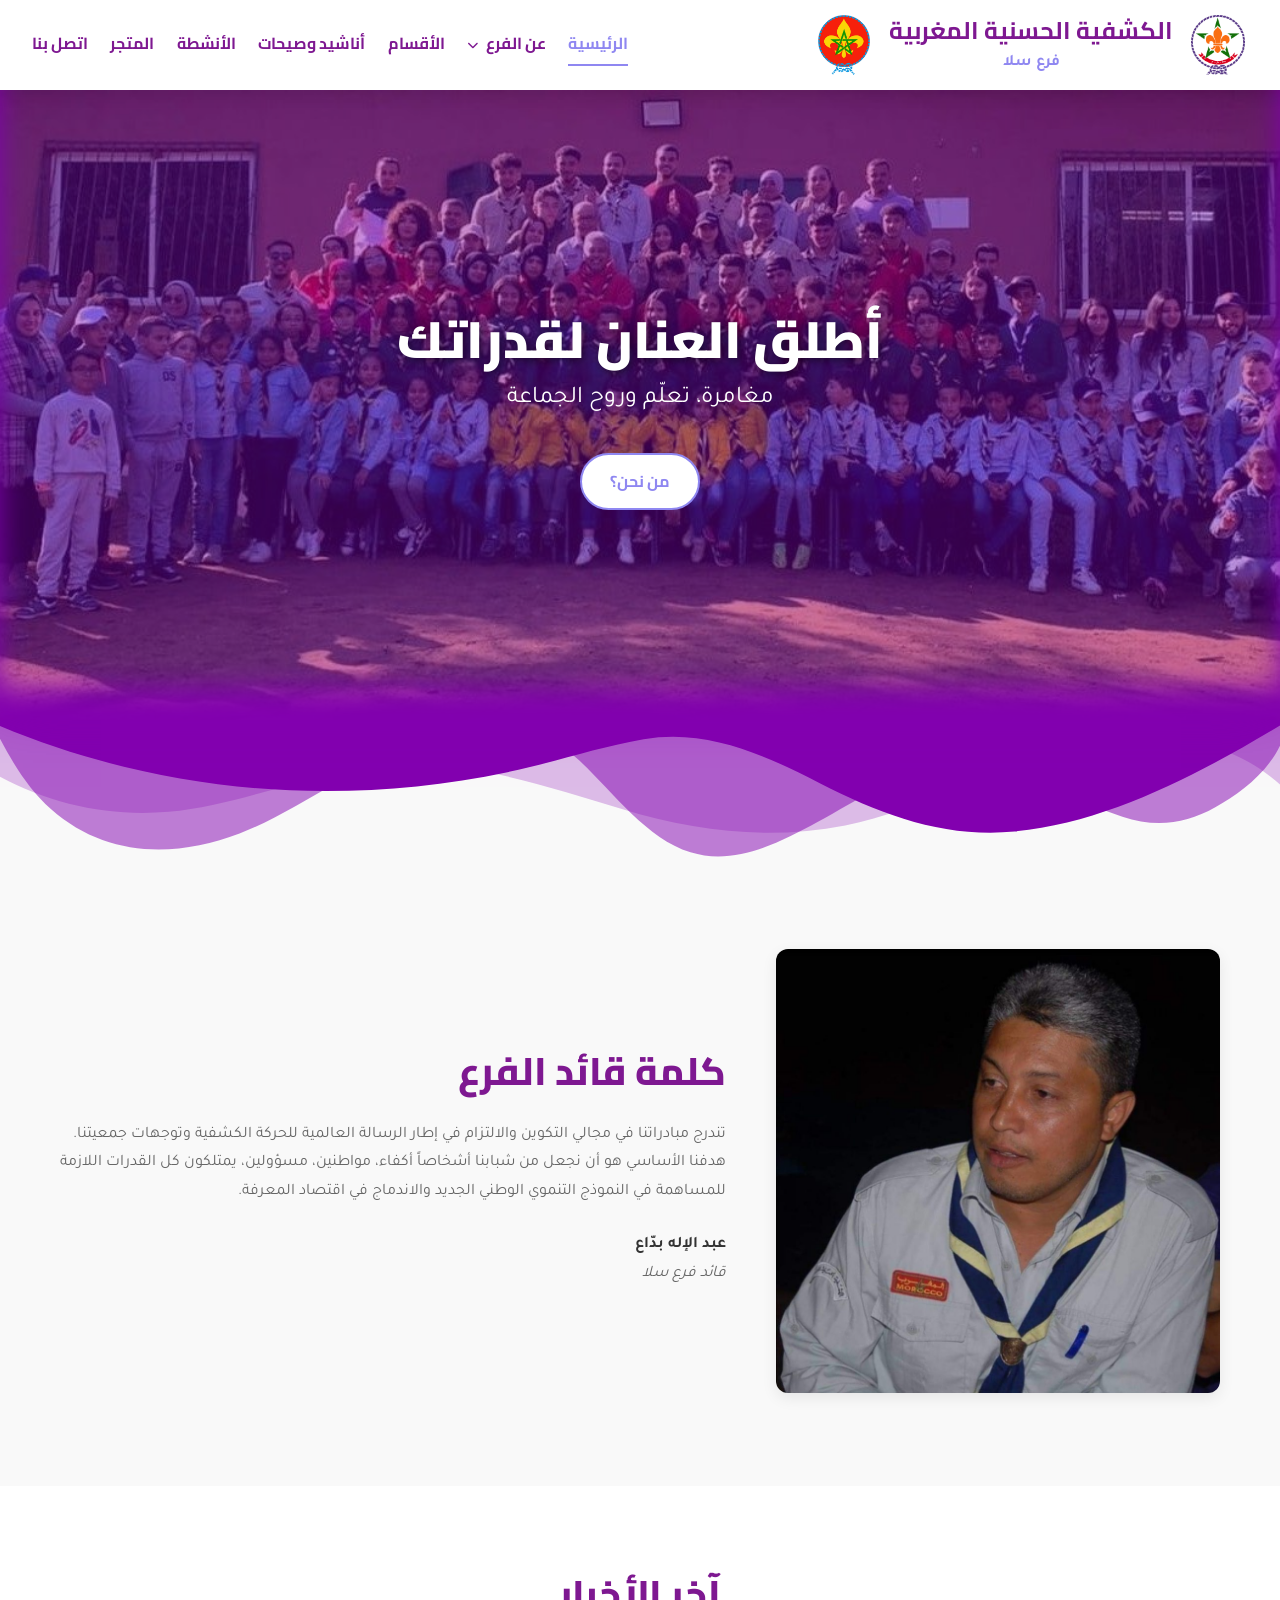
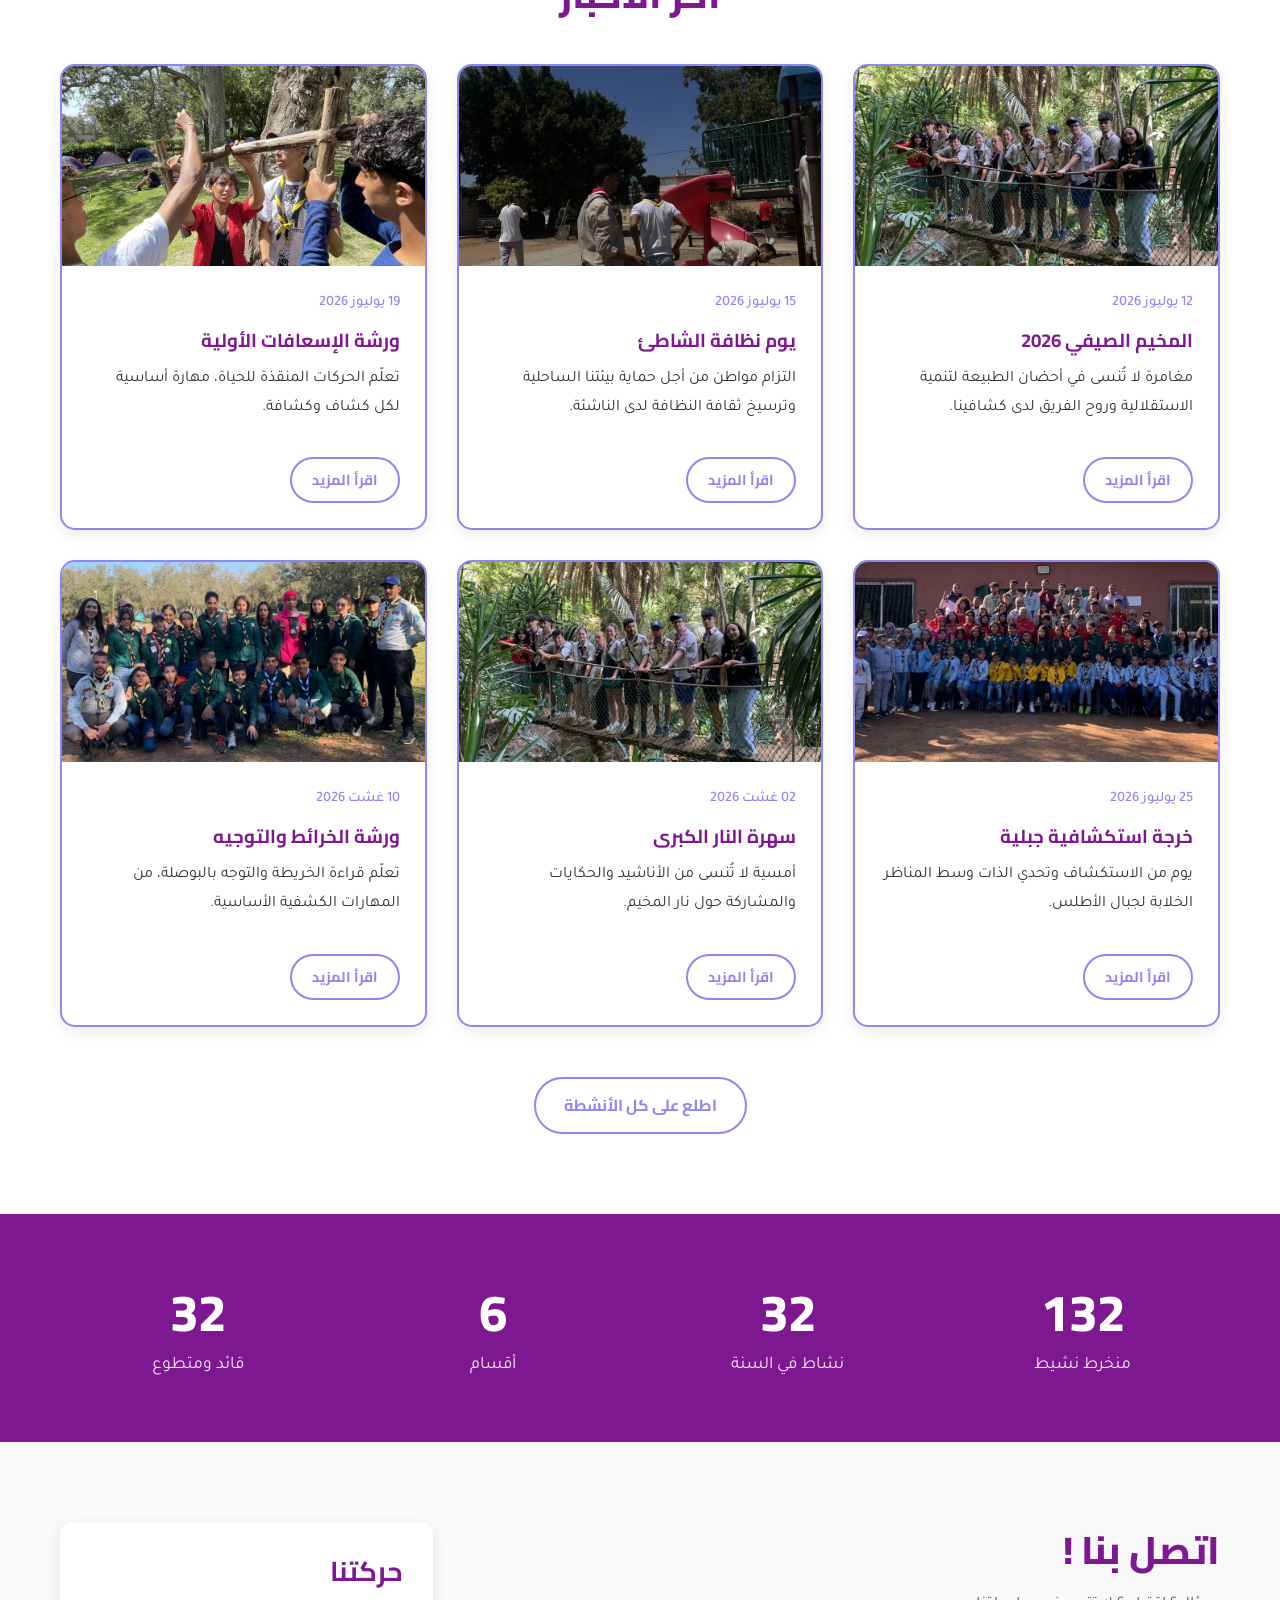
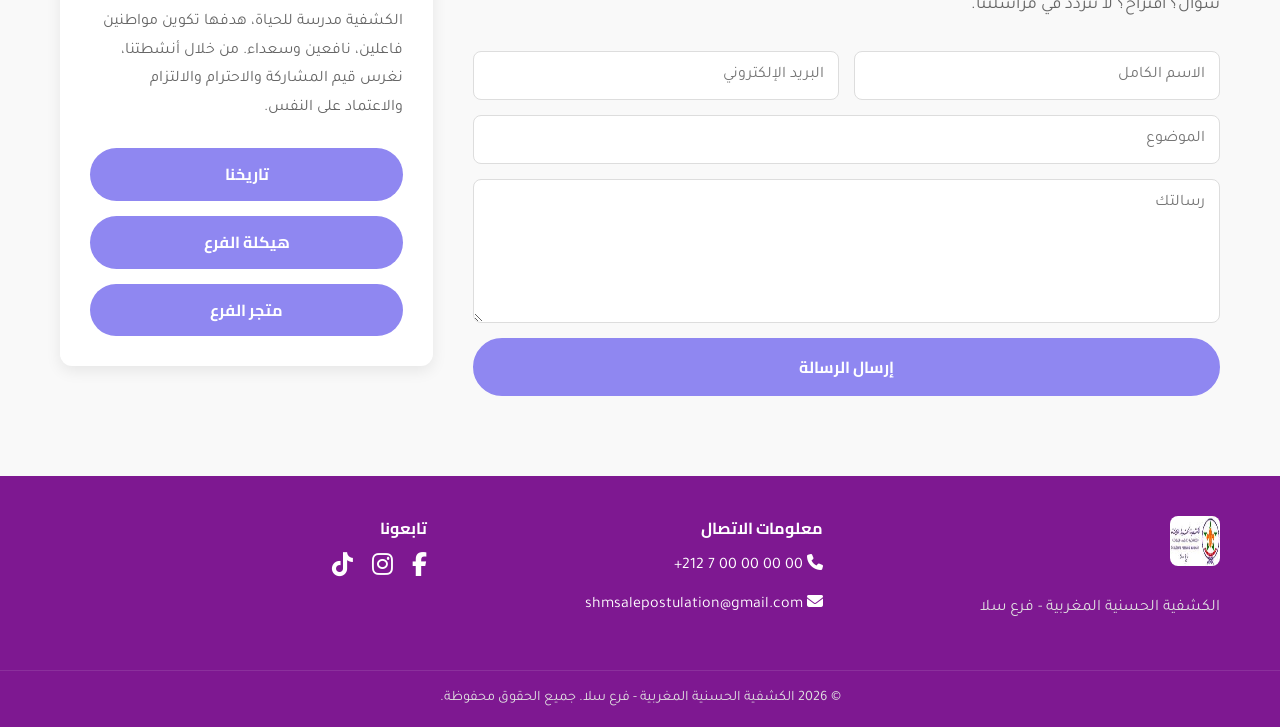
==== index.html @ f6209eb2 "first commit" ====
<!DOCTYPE html>
<html lang="ar" dir="rtl">
<head>
    <meta charset="UTF-8">
    <meta name="viewport" content="width=device-width, initial-scale=1.0">
    <title>الكشفية الحسنية المغربية - فرع سلا</title>
    <meta name="description" content="الموقع الرسمي للكشفية الحسنية المغربية فرع سلا - أخبار، أنشطة، أقسام، أناشيد ومتجر الفرع">
    <link rel="stylesheet" href="css/style.css">
    <link rel="preconnect" href="https://fonts.googleapis.com">
    <link rel="preconnect" href="https://fonts.gstatic.com" crossorigin>
    <link href="https://fonts.googleapis.com/css2?family=Cairo:wght@400;600;700;800;900&family=Tajawal:wght@400;500;700&display=swap" rel="stylesheet">
    <link rel="stylesheet" href="https://cdnjs.cloudflare.com/ajax/libs/font-awesome/6.4.0/css/all.min.css">
</head>
<body>

    <header class="main-header">
        <div class="header-container">
            <div class="logo-group">
                <img src="img/logo-shm.png" alt="شعار الكشفية الحسنية المغربية" class="logo">
                <div class="header-text">
                    <h1>الكشفية الحسنية المغربية</h1>
                    <span>فرع سلا</span>
                </div>
                <img src="img/logo-maroc.png" alt="شعار الجامعة الوطنية للكشفية المغربية" class="logo">
            </div>

            <button id="mobile-menu-toggle" class="mobile-menu-toggle" aria-label="القائمة">
                <i class="fas fa-bars"></i>
                <i class="fas fa-xmark"></i>
            </button>

            <nav class="main-nav">
                <ul>
                    <li class="active"><a href="index.html">الرئيسية</a></li>
                    <li class="dropdown">
                        <a href="#">عن الفرع <i class="fas fa-chevron-down"></i></a>
                        <ul class="dropdown-menu">
                            <li><a href="mission.html">الرسالة الكشفية</a></li>
                            <li><a href="histoire.html">تاريخنا</a></li>
                            <li><a href="structure.html">هيكلة الفرع</a></li>
                        </ul>
                    </li>
                    <li><a href="categories.html">الأقسام</a></li>
                    <li><a href="anachid.html">أناشيد وصيحات</a></li>
                    <li><a href="activites.html">الأنشطة</a></li>
                    <li><a href="store.html">المتجر</a></li>
                    <li><a href="#contact">اتصل بنا</a></li>
                </ul>
            </nav>
        </div>
    </header>

    <main>
        <section class="hero">
            <div class="hero-content">
                <h2>أطلق العنان لقدراتك</h2>
                <p>مغامرة، تعلّم وروح الجماعة</p>
                <a href="#mot-chef" class="btn">من نحن؟</a>
            </div>
        </section>

        <div class="wave-separator">
            <img src="img/wavesOpacity.svg" alt="" style="display:block; width:100%; height:auto;">
        </div>

        <section id="mot-chef" class="content-section">
            <div class="container">
                <div class="mot-chef-grid">
                    <div class="mot-chef-image">
                        <img src="img/chef-branche.jpg" alt="قائد الفرع">
                    </div>
                    <div class="mot-chef-text">
                        <h2 class="section-title">كلمة قائد الفرع</h2>
                        <p>تندرج مبادراتنا في مجالي التكوين والالتزام في إطار الرسالة العالمية للحركة الكشفية وتوجهات جمعيتنا. هدفنا الأساسي هو أن نجعل من شبابنا أشخاصاً أكفاء، مواطنين، مسؤولين، يمتلكون كل القدرات اللازمة للمساهمة في النموذج التنموي الوطني الجديد والاندماج في اقتصاد المعرفة.</p>
                        <p><strong>عبد الإله بدّاع</strong><br><em>قائد فرع سلا</em></p>
                    </div>
                </div>
            </div>
        </section>

        <section id="actualites" class="content-section" style="background-color: var(--color-white);">
            <div class="container">
                <h2 class="section-title">آخر الأخبار</h2>
                <div class="news-grid">
                    <div class="news-card">
                        <img src="img/camp-ete.jpg" alt="المخيم الصيفي" class="news-image">
                        <div class="news-content">
                            <span class="news-date">12 يوليوز 2026</span>
                            <h3 class="news-title">المخيم الصيفي 2026</h3>
                            <p class="news-excerpt">مغامرة لا تُنسى في أحضان الطبيعة لتنمية الاستقلالية وروح الفريق لدى كشافينا.</p>
                        </div>
                        <div class="btn-div"><a href="activites.html" class="btn btn-card">اقرأ المزيد</a></div>
                    </div>
                    <div class="news-card">
                        <img src="img/nettoyage-plage.jpg" alt="يوم نظافة الشاطئ" class="news-image">
                        <div class="news-content">
                            <span class="news-date">15 يوليوز 2026</span>
                            <h3 class="news-title">يوم نظافة الشاطئ</h3>
                            <p class="news-excerpt">التزام مواطن من أجل حماية بيئتنا الساحلية وترسيخ ثقافة النظافة لدى الناشئة.</p>
                        </div>
                        <div class="btn-div"><a href="activites.html" class="btn btn-card">اقرأ المزيد</a></div>
                    </div>
                    <div class="news-card">
                        <img src="img/atelier-secours.jpg" alt="ورشة الإسعافات الأولية" class="news-image">
                        <div class="news-content">
                            <span class="news-date">19 يوليوز 2026</span>
                            <h3 class="news-title">ورشة الإسعافات الأولية</h3>
                            <p class="news-excerpt">تعلّم الحركات المنقذة للحياة، مهارة أساسية لكل كشاف وكشافة.</p>
                        </div>
                        <div class="btn-div"><a href="activites.html" class="btn btn-card">اقرأ المزيد</a></div>
                    </div>
                    <div class="news-card">
                        <img src="img/banner.jpg" alt="خرجة جبلية" class="news-image">
                        <div class="news-content">
                            <span class="news-date">25 يوليوز 2026</span>
                            <h3 class="news-title">خرجة استكشافية جبلية</h3>
                            <p class="news-excerpt">يوم من الاستكشاف وتحدي الذات وسط المناظر الخلابة لجبال الأطلس.</p>
                        </div>
                        <div class="btn-div"><a href="activites.html" class="btn btn-card">اقرأ المزيد</a></div>
                    </div>
                    <div class="news-card">
                        <img src="img/camp-ete.jpg" alt="السهرة الكشفية" class="news-image">
                        <div class="news-content">
                            <span class="news-date">02 غشت 2026</span>
                            <h3 class="news-title">سهرة النار الكبرى</h3>
                            <p class="news-excerpt">أمسية لا تُنسى من الأناشيد والحكايات والمشاركة حول نار المخيم.</p>
                        </div>
                        <div class="btn-div"><a href="activites.html" class="btn btn-card">اقرأ المزيد</a></div>
                    </div>
                    <div class="news-card">
                        <img src="img/kachafa.jpg" alt="ورشة الطبوغرافيا" class="news-image">
                        <div class="news-content">
                            <span class="news-date">10 غشت 2026</span>
                            <h3 class="news-title">ورشة الخرائط والتوجيه</h3>
                            <p class="news-excerpt">تعلّم قراءة الخريطة والتوجه بالبوصلة، من المهارات الكشفية الأساسية.</p>
                        </div>
                        <div class="btn-div"><a href="activites.html" class="btn btn-card">اقرأ المزيد</a></div>
                    </div>
                </div>
                <div class="see-all-btn-container">
                    <a href="activites.html" class="btn">اطلع على كل الأنشطة</a>
                </div>
            </div>
        </section>

        <section id="stats" class="stats-section">
            <div class="container stats-container">
                <div class="stat-item">
                    <h3 class="stat-number" data-target="350">0</h3>
                    <p>منخرط نشيط</p>
                </div>
                <div class="stat-item">
                    <h3 class="stat-number" data-target="50">0</h3>
                    <p>نشاط في السنة</p>
                </div>
                <div class="stat-item">
                    <h3 class="stat-number" data-target="6">0</h3>
                    <p>أقسام</p>
                </div>
                <div class="stat-item">
                    <h3 class="stat-number" data-target="40">0</h3>
                    <p>قائد ومتطوع</p>
                </div>
            </div>
        </section>

        <section class="content-section final-section">
            <div class="container final-grid">
                <div id="contact" class="contact-section">
                    <h2 class="section-title">اتصل بنا !</h2>
                    <p class="section-subtitle">سؤال؟ اقتراح؟ لا تتردد في مراسلتنا.</p>
                    <form class="contact-form" action="https://formsubmit.co/shmsalepostulation@gmail.com" method="POST">
                        <input type="hidden" name="_subject" value="رسالة جديدة من موقع الفرع">
                        <input type="hidden" name="_template" value="table">
                        <input type="hidden" name="_captcha" value="false">
                        <div class="form-row">
                            <input type="text" name="الاسم" placeholder="الاسم الكامل" required>
                            <input type="email" name="البريد" placeholder="البريد الإلكتروني" required>
                        </div>
                        <input type="text" name="الموضوع" placeholder="الموضوع" required>
                        <textarea name="الرسالة" placeholder="رسالتك" rows="6" required></textarea>
                        <button type="submit" class="btn">إرسال الرسالة</button>
                    </form>
                </div>

                <div class="mouvement-card">
                    <h3>حركتنا</h3>
                    <p>الكشفية مدرسة للحياة، هدفها تكوين مواطنين فاعلين، نافعين وسعداء. من خلال أنشطتنا، نغرس قيم المشاركة والاحترام والالتزام والاعتماد على النفس.</p>
                    <div class="action-buttons">
                        <a href="histoire.html" class="btn btn-action">تاريخنا</a>
                        <a href="structure.html" class="btn btn-action">هيكلة الفرع</a>
                        <a href="store.html" class="btn btn-action">متجر الفرع</a>
                    </div>
                </div>
            </div>
        </section>
    </main>

    <footer class="main-footer">
        <div class="container footer-container">
            <div class="footer-about">
                <img src="img/logo-footer.jpg" alt="شعار الكشفية" class="footer-logo">
                <p>الكشفية الحسنية المغربية - فرع سلا</p>
            </div>
            <div class="footer-contact">
                <h4>معلومات الاتصال</h4>
                <p><i class="fas fa-phone"></i> 00 00 00 00 7 212+</p>
                <p><i class="fas fa-envelope"></i> shmsalepostulation@gmail.com</p>
            </div>
            <div class="footer-social">
                <h4>تابعونا</h4>
                <a href="https://www.facebook.com/profile.php?id=61571589740582" target="_blank" aria-label="فيسبوك"><i class="fab fa-facebook-f"></i></a>
                <a href="https://www.instagram.com/shm.sale/" target="_blank" aria-label="إنستغرام"><i class="fab fa-instagram"></i></a>
                <a href="https://www.tiktok.com/@shmsale" target="_blank" aria-label="تيك توك"><i class="fab fa-tiktok"></i></a>
            </div>
        </div>
        <div class="footer-bottom">
            <p>&copy; 2026 الكشفية الحسنية المغربية - فرع سلا. جميع الحقوق محفوظة.</p>
        </div>
    </footer>

    <script>
        const menuToggle = document.getElementById('mobile-menu-toggle');
        const body = document.body;
        menuToggle.addEventListener('click', () => {
            body.classList.toggle('nav-open');
        });

        const statsSection = document.getElementById('stats');
        const statNumbers = document.querySelectorAll('.stat-number');
        const startAnimation = (entry) => {
            if (entry.isIntersecting) {
                statNumbers.forEach(counter => {
                    const animate = () => {
                        const target = +counter.getAttribute('data-target');
                        const count = +counter.innerText;
                        const increment = target / 100;
                        if (count < target) {
                            counter.innerText = `${Math.ceil(count + increment)}`;
                            setTimeout(animate, 20);
                        } else {
                            counter.innerText = target;
                        }
                    };
                    animate();
                });
                observer.unobserve(statsSection);
            }
        };
        const observer = new IntersectionObserver(entries => {
            entries.forEach(entry => startAnimation(entry));
        }, { threshold: 0.5 });
        observer.observe(statsSection);
    </script>

</body>
</html>
---- css/style.css ----
/* ============================================================
   الكشفية الحسنية المغربية - فرع سلا
   ورقة الأنماط الرئيسية (RTL - عربية)
   ============================================================ */

/* --- المتغيرات والإعدادات الأساسية --- */
:root {
    --color-primary: #7E1891;
    --color-secondary: #A294F9;
    --color-button: #8F87F1;
    --color-button-dark: #7a6ee9;
    --color-text: #333;
    --color-light-text: #666;
    --color-white: #ffffff;
    --color-background: #f9f9f9;
    --shadow: 0 5px 15px rgba(0, 0, 0, 0.08);
    --transition-speed: 0.3s;
    --font-heading: 'Cairo', sans-serif;
    --font-body: 'Tajawal', sans-serif;
}

* {
    margin: 0;
    padding: 0;
    box-sizing: border-box;
}

html {
    scroll-behavior: smooth;
}

body {
    font-family: var(--font-body);
    background-color: var(--color-background);
    color: var(--color-text);
    line-height: 1.8;
}

h1, h2, h3, h4, h5, h6 {
    font-family: var(--font-heading);
    line-height: 1.5;
}

img { max-width: 100%; }

.container {
    max-width: 1200px;
    margin: 0 auto;
    padding: 0 20px;
}

/* --- الترويسة والقائمة --- */
.main-header {
    background: var(--color-white);
    box-shadow: var(--shadow);
    padding: 0.8rem 0;
    position: sticky;
    top: 0;
    z-index: 1000;
}

.header-container {
    display: flex;
    justify-content: space-between;
    align-items: center;
    flex-wrap: wrap;
    max-width: 1400px;
    margin: 0 auto;
    padding: 0 2rem;
}

.logo-group {
    display: flex;
    align-items: center;
    gap: 15px;
}

.logo {
    height: 60px;
    width: 60px;
    object-fit: contain;
}

.header-text {
    text-align: center;
    color: var(--color-primary);
}

.header-text h1 {
    font-size: 1.5rem;
    font-weight: 700;
    margin: 0;
}

.header-text span {
    font-size: 1rem;
    font-weight: 600;
    color: var(--color-button);
}

.main-nav ul {
    list-style: none;
    display: flex;
    gap: 1.4rem;
    align-items: center;
}

.main-nav a {
    color: var(--color-primary);
    text-decoration: none;
    font-weight: 700;
    font-family: var(--font-heading);
    padding: 8px 0;
    position: relative;
    transition: color var(--transition-speed);
}

.main-nav a::after {
    content: '';
    position: absolute;
    bottom: 0;
    inset-inline-start: 0;
    width: 0;
    height: 2px;
    background-color: var(--color-button);
    transition: width var(--transition-speed) ease-out;
}

.main-nav a:hover, .main-nav li.active > a {
    color: var(--color-button);
}

.main-nav a:hover::after, .main-nav li.active > a::after {
    width: 100%;
}

.dropdown {
    position: relative;
}

.dropdown-menu {
    display: none !important;
    position: absolute;
    top: 100%;
    inset-inline-start: 0;
    background: var(--color-white);
    box-shadow: var(--shadow);
    border-radius: 8px;
    padding: 0.5rem 0;
    list-style: none;
    flex-direction: column;
    gap: 0; /* يلغي التباعد الموروث من قائمة التنقل */
    width: 220px;
    margin-top: 10px;
}

/* جسر شفاف يغطي الفراغ بين الرابط والقائمة حتى لا تختفي عند تحريك الفأرة */
.dropdown-menu::before {
    content: '';
    position: absolute;
    top: -12px;
    inset-inline-start: 0;
    width: 100%;
    height: 12px;
}

.dropdown:hover .dropdown-menu,
.dropdown:focus-within .dropdown-menu {
    display: flex !important;
}

.dropdown-menu a {
    padding: 0.6rem 1.2rem;
    display: block;
    white-space: nowrap;
}

.dropdown-menu a::after {
    content: none;
}

.dropdown-menu a:hover {
    background-color: #f5f0ff;
}

.dropdown .fa-chevron-down {
    font-size: 0.7em;
    margin-inline-start: 5px;
}

/* --- قائمة الهاتف --- */
.mobile-menu-toggle {
    display: none;
    background: none;
    border: none;
    color: var(--color-primary);
    font-size: 1.8rem;
    cursor: pointer;
    z-index: 1001;
}

.mobile-menu-toggle .fa-xmark { display: none; }
.nav-open .mobile-menu-toggle .fa-bars { display: none; }
.nav-open .mobile-menu-toggle .fa-xmark { display: block; }

/* --- قسم البطل (اللافتة) --- */
.hero {
    height: 70vh;
    min-height: 420px;
    background: url('../img/banner.jpg') no-repeat center center/cover;
    position: relative;
    display: flex;
    justify-content: center;
    align-items: center;
    text-align: center;
    color: var(--color-white);
    box-shadow: inset 0 -33px 29px rgb(130 0 175), 0 -32px 66px rgb(130 0 175);
}

.hero::before {
    content: '';
    position: absolute;
    top: 0;
    inset-inline-start: 0;
    width: 100%;
    height: 100%;
    background: #8200af69;
}

.hero-content {
    position: relative;
    z-index: 1;
    padding: 0 20px;
}

.hero h2 {
    font-size: 3.2rem;
    font-weight: 900;
    text-shadow: 2px 2px 8px rgba(0,0,0,0.5);
}

.hero p {
    font-size: 1.5rem;
    margin-bottom: 2rem;
}

.wave-separator {
    line-height: 0;
    margin-top: -1px;
}

/* --- أقسام المحتوى --- */
.content-section {
    padding: 80px 0;
}

.section-title {
    text-align: center;
    font-size: 2.4rem;
    font-weight: 800;
    color: var(--color-primary);
    margin-bottom: 40px;
}

.section-subtitle {
    text-align: center;
    font-size: 1.1rem;
    color: var(--color-light-text);
    max-width: 600px;
    margin: -30px auto 40px;
}

/* --- الأزرار --- */
.btn {
    display: inline-block;
    padding: 12px 28px;
    border-radius: 50px;
    text-decoration: none;
    font-weight: 700;
    font-family: var(--font-heading);
    cursor: pointer;
    transition: all var(--transition-speed) ease;
    background-color: var(--color-white);
    color: var(--color-button);
    border: 2px solid var(--color-button);
    font-size: 1rem;
}

.btn:hover {
    background-color: var(--color-button);
    color: var(--color-white);
    transform: translateY(-3px);
    box-shadow: 0 4px 10px rgba(0,0,0,0.2);
}

/* --- كلمة قائد الفرع --- */
.mot-chef-grid {
    display: grid;
    grid-template-columns: 1fr 1.5fr;
    align-items: center;
    gap: 50px;
}

.mot-chef-image img {
    width: 100%;
    height: auto;
    border-radius: 12px;
    box-shadow: var(--shadow);
}

.mot-chef-text .section-title {
    text-align: start;
    margin-bottom: 20px;
}

.mot-chef-text p {
    color: var(--color-light-text);
    margin-bottom: 1.5rem;
}

.mot-chef-text p strong {
    color: var(--color-text);
    font-weight: 700;
}

/* --- بطاقات الأخبار --- */
.news-grid {
    display: grid;
    grid-template-columns: repeat(auto-fit, minmax(300px, 1fr));
    gap: 30px;
}

.news-card {
    background: var(--color-white);
    border-radius: 15px;
    overflow: hidden;
    box-shadow: var(--shadow);
    border: 2px solid #8F87F1;
    transition: transform var(--transition-speed), box-shadow var(--transition-speed);
    display: flex;
    flex-direction: column;
}

.news-card:hover {
    transform: translateY(-10px);
    box-shadow: 0 10px 25px rgba(0, 0, 0, 0.1);
}

.news-image {
    width: 100%;
    height: 200px;
    object-fit: cover;
}

.news-content {
    padding: 25px;
    flex-grow: 1;
}

.news-date {
    color: var(--color-button);
    font-weight: 500;
    font-size: 0.9rem;
}

.news-date, .news-title, .news-excerpt {
    margin-bottom: 10px;
    display: block;
}

.news-title { color: var(--color-primary); }

.btn-div {
    padding: 0 25px 25px 25px;
}

.btn-card {
    padding: 8px 20px;
    font-size: 0.9rem;
}

.see-all-btn-container {
    text-align: center;
    margin-top: 50px;
}

/* --- قسم الإحصائيات --- */
.stats-section {
    background-color: var(--color-primary);
    padding: 60px 0;
    color: var(--color-white);
}

.stats-container {
    display: flex;
    justify-content: space-around;
    text-align: center;
    flex-wrap: wrap;
    gap: 20px;
}

.stat-item { flex-basis: 200px; }

.stat-item h3 {
    font-size: 3.2rem;
    font-weight: 800;
}

.stat-item p {
    font-size: 1.1rem;
    opacity: 0.9;
}

/* --- القسم الأخير (اتصال + الحركة) --- */
.final-section { padding-bottom: 80px; }

.final-grid {
    display: grid;
    grid-template-columns: 2fr 1fr;
    gap: 40px;
    align-items: flex-start;
}

.contact-section .section-title {
    text-align: start;
}

.contact-section .section-subtitle {
    text-align: start;
    margin: -30px 0 30px;
}

.contact-form {
    display: flex;
    flex-direction: column;
    gap: 15px;
}

.form-row {
    display: flex;
    gap: 15px;
}

.contact-form input,
.contact-form textarea,
.contact-form select,
.order-form input,
.order-form textarea,
.order-form select {
    width: 100%;
    padding: 14px;
    border: 1px solid #ddd;
    border-radius: 8px;
    font-family: var(--font-body);
    font-size: 1rem;
    background: var(--color-white);
    transition: border-color var(--transition-speed);
}

.contact-form input:focus, .contact-form textarea:focus,
.order-form input:focus, .order-form textarea:focus,
.order-form select:focus, .contact-form select:focus {
    outline: none;
    border-color: var(--color-button);
}

.contact-form .btn, .order-form .btn {
    background-color: var(--color-button);
    color: var(--color-white);
}

.contact-form .btn:hover, .order-form .btn:hover {
    background-color: var(--color-button-dark);
}

.mouvement-card {
    background-color: var(--color-white);
    height: fit-content;
    padding: 30px;
    border-radius: 12px;
    box-shadow: var(--shadow);
}

.mouvement-card h3 {
    font-size: 1.7rem;
    color: var(--color-primary);
    margin-bottom: 15px;
}

.mouvement-card p {
    color: var(--color-light-text);
    margin-bottom: 25px;
}

.action-buttons {
    display: flex;
    flex-direction: column;
    gap: 15px;
}

.btn-action {
    text-align: center;
    background-color: var(--color-button);
    color: var(--color-white);
    border: none;
}

.btn-action:hover {
    background-color: var(--color-button-dark);
    color: var(--color-white);
}

/* --- التذييل --- */
.main-footer {
    background-color: var(--color-primary);
    color: #e0e0e0;
    padding-top: 40px;
}

.footer-container {
    display: flex;
    justify-content: space-between;
    align-items: flex-start;
    flex-wrap: wrap;
    gap: 30px;
    padding-bottom: 40px;
}

.footer-about, .footer-contact, .footer-social {
    flex: 1;
    min-width: 250px;
}

.footer-about .footer-logo {
    width: 50px;
    height: 50px;
    margin-bottom: 15px;
    border-radius: 8px;
}

.footer-contact h4, .footer-social h4 {
    margin-bottom: 12px;
    color: var(--color-white);
}

.footer-contact p, .footer-social a {
    color: var(--color-white);
    text-decoration: none;
    transition: color var(--transition-speed);
}

.footer-contact p { margin-bottom: 10px; }

.footer-social a:hover { color: var(--color-secondary); }

.footer-social .fab {
    font-size: 1.5rem;
    margin-inline-end: 15px;
}

.footer-bottom {
    text-align: center;
    padding: 15px 0;
    border-top: 1px solid rgba(255,255,255,0.1);
    font-size: 0.9rem;
}

/* --- بطل صغير للصفحات الداخلية --- */
.page-hero-small {
    height: 35vh;
    min-height: 220px;
    position: relative;
    display: flex;
    flex-direction: column;
    justify-content: center;
    align-items: center;
    text-align: center;
    color: var(--color-white);
    background: url('../img/banner.jpg') no-repeat center center/cover;
}

.page-hero-small::before {
    content: '';
    position: absolute;
    top: 0;
    inset-inline-start: 0;
    width: 100%;
    height: 100%;
    background: linear-gradient(#8200af80, rgba(0,0,0,0.55));
}

.page-hero-small h1 {
    position: relative;
    z-index: 1;
    font-size: 2.6rem;
    font-weight: 800;
    text-shadow: 2px 2px 8px rgba(0,0,0,0.6);
    padding: 0 20px;
}

.page-hero-small p {
    position: relative;
    z-index: 1;
    font-size: 1.2rem;
    padding: 0 20px;
}

/* --- صفحة الأقسام --- */
.category-section {
    display: flex;
    align-items: center;
    gap: 50px;
    margin-bottom: 60px;
    background-color: var(--color-white);
    padding: 30px;
    border-radius: 15px;
    box-shadow: var(--shadow);
}

.category-section.reverse {
    flex-direction: row-reverse;
}

.category-image-container {
    flex: 1;
    position: relative;
}

.category-photo {
    width: 100%;
    border-radius: 10px;
    display: block;
}

.category-logo {
    position: absolute;
    bottom: -20px;
    inset-inline-end: -15px;
    width: 100px;
    height: 100px;
    border-radius: 50%;
    background-color: var(--color-white);
    padding: 10px;
    box-shadow: 0 4px 10px rgba(0,0,0,0.15);
    border: 3px solid var(--color-primary);
    object-fit: contain;
}

.category-text-container { flex: 1; }

.category-text-container h2 {
    font-size: 2rem;
    color: var(--color-primary);
}

.category-text-container h5 {
    font-size: 1.05rem;
    color: var(--color-secondary);
    font-weight: 700;
    margin-bottom: 15px;
}

.category-text-container p {
    color: var(--color-light-text);
    font-size: 1.02rem;
}

.category-badges {
    display: flex;
    flex-wrap: wrap;
    gap: 8px;
    margin-top: 15px;
}

.category-badge {
    background: #f5f0ff;
    color: var(--color-primary);
    border: 1px solid var(--color-secondary);
    border-radius: 50px;
    padding: 4px 14px;
    font-size: 0.85rem;
    font-weight: 500;
}

/* --- صفحة الأناشيد --- */
.anachid-filters {
    display: flex;
    flex-wrap: wrap;
    justify-content: center;
    gap: 10px;
    margin-bottom: 40px;
}

.filter-btn {
    background: var(--color-white);
    color: var(--color-primary);
    border: 2px solid var(--color-secondary);
    border-radius: 50px;
    padding: 8px 22px;
    font-family: var(--font-heading);
    font-weight: 700;
    font-size: 0.95rem;
    cursor: pointer;
    transition: all var(--transition-speed);
}

.filter-btn:hover, .filter-btn.active {
    background: var(--color-button);
    border-color: var(--color-button);
    color: var(--color-white);
}

.anachid-grid {
    display: grid;
    grid-template-columns: repeat(auto-fit, minmax(320px, 1fr));
    gap: 30px;
}

.anachid-card {
    background: var(--color-white);
    padding: 30px;
    border-radius: 12px;
    box-shadow: var(--shadow);
    transition: transform var(--transition-speed), box-shadow var(--transition-speed);
    border-top: 4px solid var(--color-primary);
}

.anachid-card:hover {
    transform: translateY(-5px);
    box-shadow: 0 8px 20px rgba(0, 0, 0, 0.1);
}

.anachid-card h3 {
    font-size: 1.5rem;
    color: var(--color-primary);
    margin-bottom: 8px;
    padding-bottom: 10px;
    border-bottom: 1px solid #eee;
    text-align: center;
}

.anachid-card .subtitle {
    text-align: center;
    color: var(--color-button);
    font-weight: 500;
    margin-bottom: 15px;
}

.anachid-card p {
    color: var(--color-text);
    font-size: 1.05rem;
    line-height: 2.2;
    text-align: center;
}

.anachid-card.hidden { display: none; }

/* --- جدول الصيحات --- */
.sayhat-table-wrap {
    overflow-x: auto;
    background: var(--color-white);
    border-radius: 12px;
    box-shadow: var(--shadow);
    padding: 10px;
}

.sayhat-table {
    width: 100%;
    border-collapse: collapse;
    text-align: center;
    min-width: 400px;
}

.sayhat-table th {
    background: var(--color-primary);
    color: var(--color-white);
    padding: 12px;
    font-family: var(--font-heading);
    font-size: 1.05rem;
}

.sayhat-table td {
    padding: 10px 12px;
    border-bottom: 1px solid #f0e8f5;
    font-size: 1rem;
}

.sayhat-table tr:nth-child(even) { background: #faf6ff; }
.sayhat-table tr:hover { background: #f5f0ff; }

/* --- صفحة الأنشطة --- */
.activity-grid {
    display: grid;
    grid-template-columns: repeat(auto-fit, minmax(300px, 1fr));
    gap: 30px;
}

.activity-card {
    background: var(--color-white);
    border-radius: 15px;
    overflow: hidden;
    box-shadow: var(--shadow);
    border: 2px solid transparent;
    transition: transform var(--transition-speed), box-shadow var(--transition-speed), border-color var(--transition-speed);
    display: flex;
    flex-direction: column;
}

.activity-card:hover {
    transform: translateY(-8px);
    border-color: var(--color-button);
    box-shadow: 0 10px 25px rgba(0, 0, 0, 0.1);
}

.activity-image {
    width: 100%;
    height: 190px;
    object-fit: cover;
}

.activity-content {
    padding: 22px 25px;
    flex-grow: 1;
}

.activity-meta {
    display: flex;
    flex-wrap: wrap;
    gap: 8px;
    margin-bottom: 12px;
}

.activity-tag {
    background: #f5f0ff;
    color: var(--color-primary);
    border-radius: 50px;
    padding: 3px 12px;
    font-size: 0.82rem;
    font-weight: 500;
}

.activity-tag i { margin-inline-end: 5px; }

.activity-tag.cat {
    background: var(--color-primary);
    color: var(--color-white);
}

.activity-card h3 {
    color: var(--color-primary);
    font-size: 1.3rem;
    margin-bottom: 8px;
}

.activity-card p {
    color: var(--color-light-text);
    font-size: 0.98rem;
}

/* --- صفحة المتجر --- */
.store-grid {
    display: grid;
    grid-template-columns: repeat(auto-fit, minmax(270px, 1fr));
    gap: 30px;
}

.product-card {
    background: var(--color-white);
    border-radius: 15px;
    overflow: hidden;
    box-shadow: var(--shadow);
    border: 2px solid #eee;
    transition: transform var(--transition-speed), box-shadow var(--transition-speed), border-color var(--transition-speed);
    display: flex;
    flex-direction: column;
    position: relative;
}

.product-card:hover {
    transform: translateY(-8px);
    border-color: var(--color-button);
    box-shadow: 0 10px 25px rgba(0, 0, 0, 0.12);
}

.product-card.special {
    border-color: var(--color-primary);
}

.product-ribbon {
    position: absolute;
    top: 15px;
    inset-inline-start: -5px;
    background: var(--color-primary);
    color: var(--color-white);
    padding: 5px 18px;
    border-radius: 0 50px 50px 0;
    font-size: 0.85rem;
    font-weight: 700;
    font-family: var(--font-heading);
    z-index: 2;
    box-shadow: 0 3px 8px rgba(0,0,0,0.2);
}

html[dir="rtl"] .product-ribbon {
    border-radius: 50px 0 0 50px;
}

.product-image {
    width: 100%;
    height: 230px;
    object-fit: cover;
    background: #f5f0ff;
}

.product-image-icon {
    width: 100%;
    height: 230px;
    display: flex;
    align-items: center;
    justify-content: center;
    background: linear-gradient(135deg, #f5f0ff, #e8e0ff);
    color: var(--color-primary);
    font-size: 4.5rem;
}

.product-content {
    padding: 20px 22px;
    flex-grow: 1;
    display: flex;
    flex-direction: column;
}

.product-content h3 {
    color: var(--color-primary);
    font-size: 1.25rem;
    margin-bottom: 6px;
}

.product-content p {
    color: var(--color-light-text);
    font-size: 0.95rem;
    flex-grow: 1;
}

.product-price {
    font-family: var(--font-heading);
    font-weight: 800;
    font-size: 1.4rem;
    color: var(--color-primary);
    margin: 12px 0;
}

.product-price small {
    font-size: 0.9rem;
    font-weight: 500;
    color: var(--color-light-text);
}

/* --- لعبة خائن في المخيم (قسم خاص) --- */
.game-section {
    background: linear-gradient(135deg, var(--color-primary), #5a0f68);
    border-radius: 20px;
    color: var(--color-white);
    padding: 45px 40px;
    margin-bottom: 60px;
    display: grid;
    grid-template-columns: 1.2fr 1fr;
    gap: 40px;
    align-items: center;
    box-shadow: 0 15px 40px rgba(126, 24, 145, 0.35);
}

.game-text h2 {
    font-size: 2.2rem;
    font-weight: 900;
    margin-bottom: 5px;
}

.game-text .game-sub {
    color: var(--color-secondary);
    font-weight: 700;
    font-size: 1.1rem;
    margin-bottom: 18px;
}

.game-text p {
    opacity: 0.95;
    margin-bottom: 15px;
}

.game-features {
    list-style: none;
    margin-bottom: 25px;
}

.game-features li {
    margin-bottom: 8px;
}

.game-features i {
    color: var(--color-secondary);
    margin-inline-end: 8px;
}

.game-text .btn {
    background: var(--color-white);
    color: var(--color-primary);
    border-color: var(--color-white);
}

.game-text .btn:hover {
    background: var(--color-secondary);
    border-color: var(--color-secondary);
    color: var(--color-white);
}

.game-cards-gallery {
    display: grid;
    grid-template-columns: repeat(2, 1fr);
    gap: 15px;
}

.game-cards-gallery img {
    width: 100%;
    border-radius: 10px;
    box-shadow: 0 8px 20px rgba(0,0,0,0.3);
    transition: transform var(--transition-speed);
}

.game-cards-gallery img:hover {
    transform: scale(1.05) rotate(-2deg);
}

/* --- نموذج الطلب --- */
.order-section {
    background: var(--color-white);
    border-radius: 20px;
    box-shadow: var(--shadow);
    padding: 40px;
    max-width: 750px;
    margin: 0 auto;
}

.order-form {
    display: flex;
    flex-direction: column;
    gap: 15px;
}

.order-note {
    background: #f5f0ff;
    border-inline-start: 4px solid var(--color-button);
    border-radius: 8px;
    padding: 15px 20px;
    color: var(--color-light-text);
    font-size: 0.95rem;
    margin-bottom: 20px;
}

/* --- صفحة التاريخ (الخط الزمني) --- */
.timeline {
    position: relative;
    max-width: 800px;
    margin: 0 auto;
    padding-inline-start: 30px;
}

.timeline::before {
    content: '';
    position: absolute;
    inset-inline-start: 0;
    top: 0;
    bottom: 0;
    width: 3px;
    background: var(--color-secondary);
    border-radius: 3px;
}

.timeline-item {
    position: relative;
    margin-bottom: 40px;
    background: var(--color-white);
    border-radius: 12px;
    padding: 25px 30px;
    box-shadow: var(--shadow);
}

.timeline-item::before {
    content: '';
    position: absolute;
    inset-inline-start: -37px;
    top: 30px;
    width: 15px;
    height: 15px;
    border-radius: 50%;
    background: var(--color-primary);
    border: 3px solid var(--color-white);
    box-shadow: 0 0 0 3px var(--color-secondary);
}

.timeline-item .year {
    display: inline-block;
    background: var(--color-primary);
    color: var(--color-white);
    border-radius: 50px;
    padding: 3px 16px;
    font-family: var(--font-heading);
    font-weight: 700;
    margin-bottom: 10px;
}

.timeline-item h3 {
    color: var(--color-primary);
    margin-bottom: 8px;
}

.timeline-item p { color: var(--color-light-text); }

/* --- صفحة الهيكلة --- */
.org-chart {
    display: flex;
    flex-direction: column;
    align-items: center;
    gap: 0;
}

.org-box {
    background: var(--color-white);
    border: 2px solid var(--color-button);
    border-radius: 12px;
    padding: 18px 35px;
    text-align: center;
    box-shadow: var(--shadow);
    min-width: 260px;
}

.org-box.top {
    background: var(--color-primary);
    border-color: var(--color-primary);
    color: var(--color-white);
}

.org-box.top h3 { color: var(--color-white); }

.org-box h3 {
    color: var(--color-primary);
    font-size: 1.2rem;
    margin-bottom: 3px;
}

.org-box p {
    color: var(--color-light-text);
    font-size: 0.9rem;
}

.org-box.top p { color: #eedcf3; }

.org-connector {
    width: 3px;
    height: 35px;
    background: var(--color-secondary);
}

.org-row {
    display: flex;
    flex-wrap: wrap;
    justify-content: center;
    gap: 20px;
}

.org-row .org-box {
    min-width: 170px;
    padding: 15px 20px;
}

/* --- بطاقات القيم / الرسالة --- */
.values-grid {
    display: grid;
    grid-template-columns: repeat(auto-fit, minmax(240px, 1fr));
    gap: 25px;
}

.value-card {
    background: var(--color-white);
    border-radius: 15px;
    padding: 30px 25px;
    text-align: center;
    box-shadow: var(--shadow);
    border-bottom: 4px solid var(--color-button);
    transition: transform var(--transition-speed);
}

.value-card:hover { transform: translateY(-8px); }

.value-card i {
    font-size: 2.6rem;
    color: var(--color-primary);
    margin-bottom: 15px;
}

.value-card h3 {
    color: var(--color-primary);
    font-size: 1.25rem;
    margin-bottom: 10px;
}

.value-card p {
    color: var(--color-light-text);
    font-size: 0.95rem;
}

/* --- كتلة الوعد والقانون --- */
.promise-card {
    background: linear-gradient(135deg, #f5f0ff, #ffffff);
    border: 2px solid var(--color-secondary);
    border-radius: 15px;
    padding: 35px;
    margin-top: 40px;
}

.promise-card h3 {
    color: var(--color-primary);
    font-size: 1.5rem;
    margin-bottom: 15px;
    text-align: center;
}

.promise-card ol {
    padding-inline-start: 25px;
    color: var(--color-text);
}

.promise-card li { margin-bottom: 8px; }

.promise-card blockquote {
    text-align: center;
    font-size: 1.15rem;
    font-weight: 500;
    color: var(--color-primary);
    line-height: 2.2;
}

/* --- شعارات الشركاء --- */
.partner-logos {
    display: flex;
    flex-wrap: wrap;
    justify-content: center;
    align-items: center;
    gap: 50px;
    margin-top: 30px;
}

.partner-logos img {
    height: 110px;
    object-fit: contain;
}

/* --- التجاوب مع الشاشات --- */
@media (max-width: 992px) {
    .header-container {
        flex-direction: row;
        justify-content: space-between;
    }
    .logo-group { width: auto; margin-bottom: 0; }
    .main-nav { display: none; }
    .mobile-menu-toggle { display: block; }

    .nav-open .main-nav {
        display: block;
        width: 100%;
        order: 3;
    }
    .nav-open .main-nav ul {
        position: static;
        flex-direction: column;
        align-items: flex-start;
        gap: 0.3rem;
        box-shadow: none;
        max-height: 100vh;
        overflow: auto;
        padding: 15px 0;
    }
    .nav-open .main-nav a { display: block; padding: 10px 0; }
    .nav-open .dropdown-menu {
        display: flex !important;
        position: static;
        width: 100%;
        box-shadow: none;
        margin-top: 0;
        padding-inline-start: 20px;
    }
    .nav-open .dropdown-menu::before { content: none; }

    .mot-chef-grid, .final-grid, .game-section {
        grid-template-columns: 1fr;
    }

    .logo { height: 48px; width: 48px; }
    .header-text h1 { font-size: 1.15rem; }
}

@media (max-width: 768px) {
    .hero h2 { font-size: 2.2rem; }
    .hero p { font-size: 1.15rem; }
    .section-title { font-size: 1.9rem; }
    .page-hero-small h1 { font-size: 1.9rem; }
    .stats-container { flex-direction: column; gap: 30px; }
    .stat-item h3 { font-size: 2.7rem; }
    .form-row { flex-direction: column; }
    .footer-container {
        flex-direction: column;
        align-items: center;
        text-align: center;
    }

    .category-section, .category-section.reverse {
        flex-direction: column;
        gap: 30px;
        padding: 20px;
    }
    .category-text-container { text-align: center; }
    .category-badges { justify-content: center; }
    .category-logo {
        width: 80px;
        height: 80px;
        bottom: -15px;
        inset-inline-end: 10px;
    }

    .game-section { padding: 30px 22px; }
    .game-text h2 { font-size: 1.7rem; }
    .order-section { padding: 25px 20px; }
    .content-section { padding: 55px 0; }
}
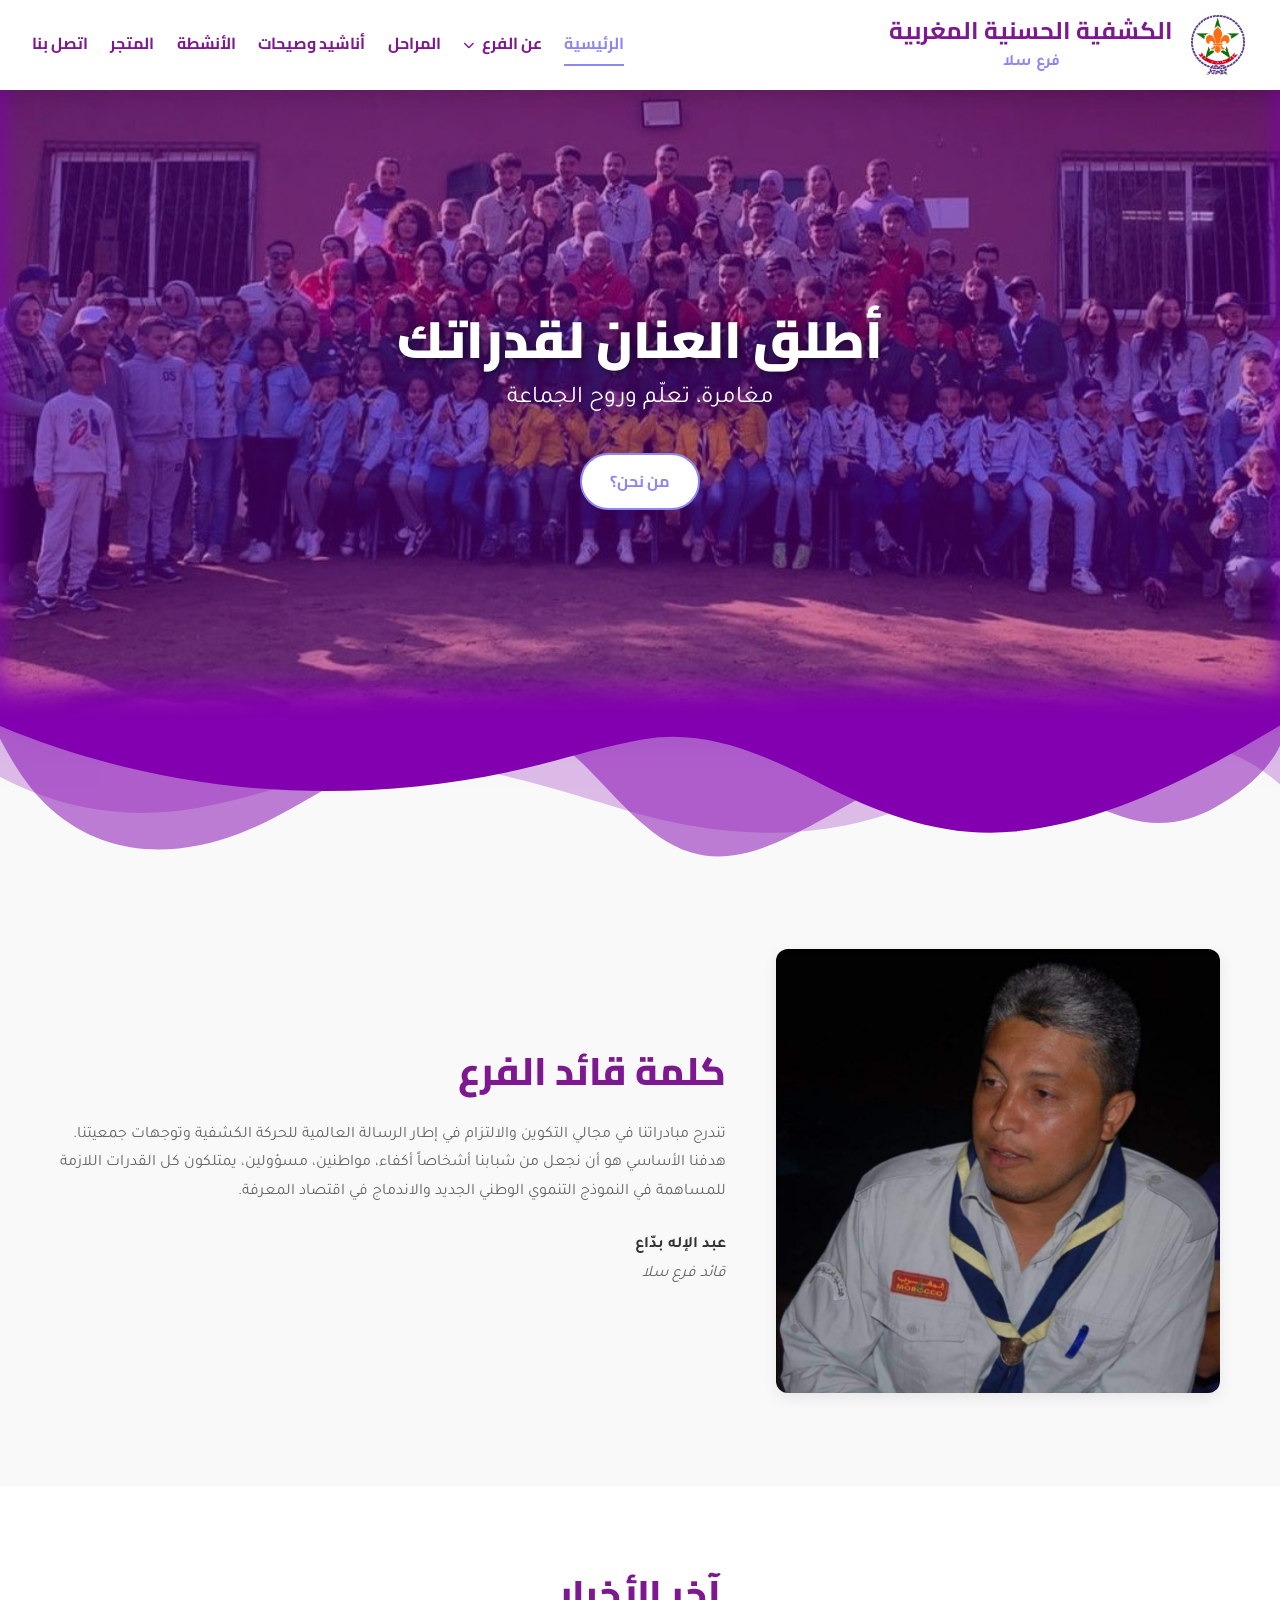
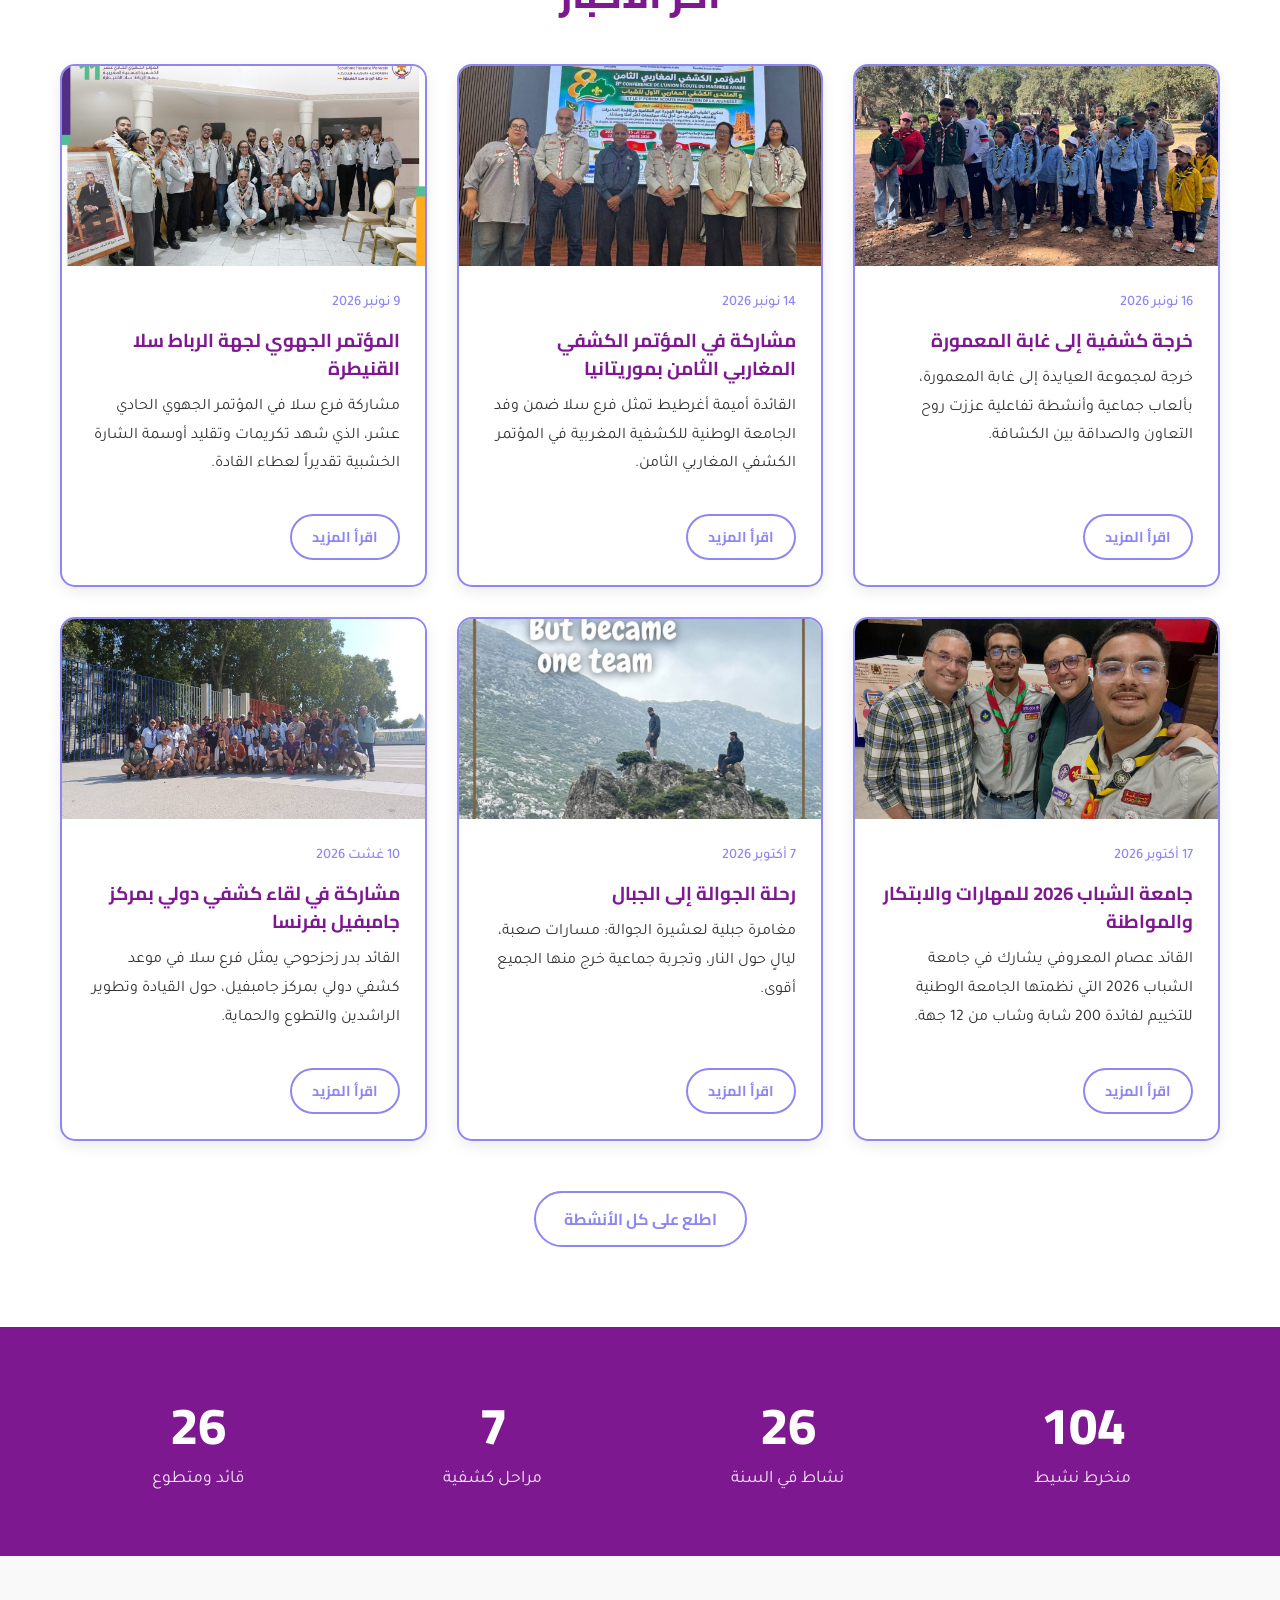
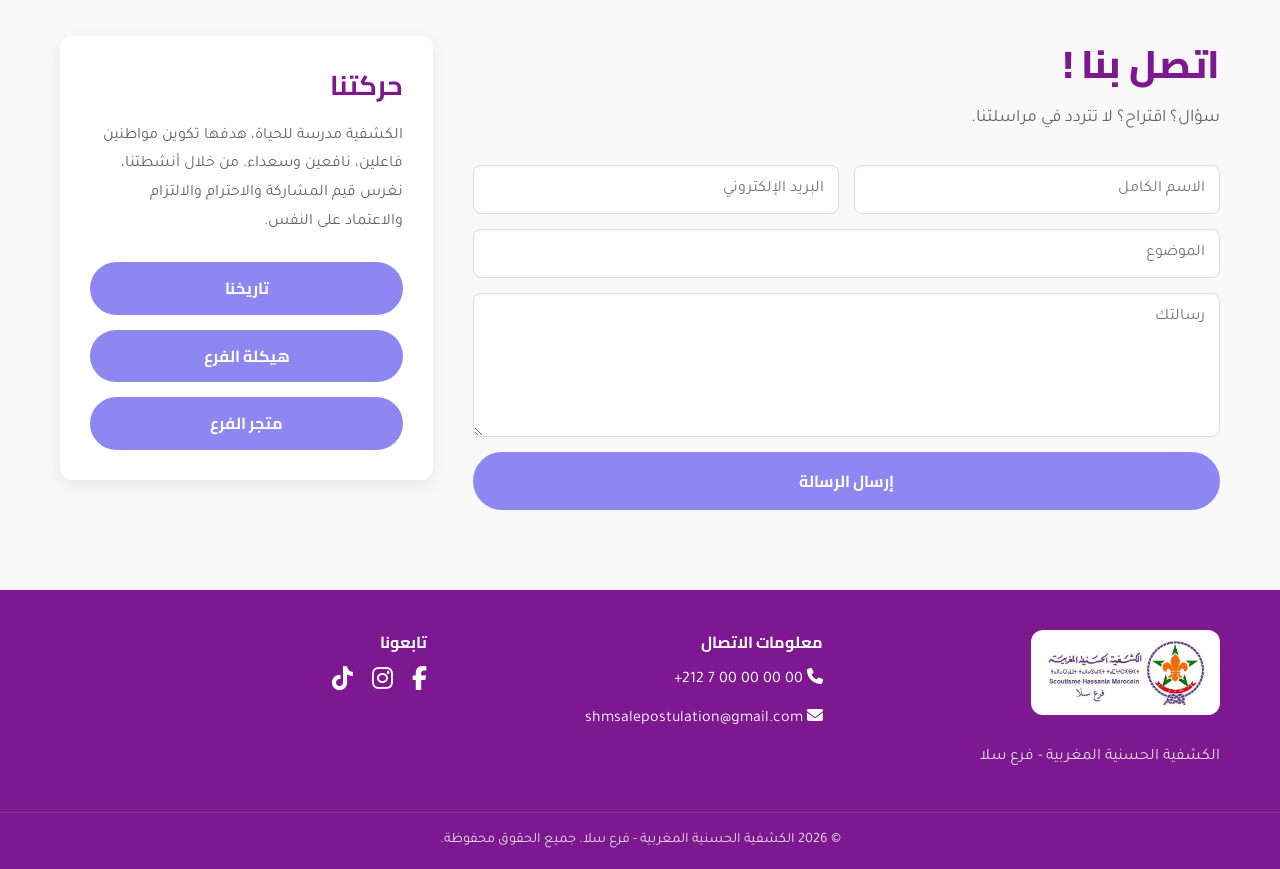
==== commit bf54eb87: "Site en arabe RTL : nouvelles pages, store, dossier site/ final" ====
--- a/index.html
+++ b/index.html
@@ -4,7 +4,7 @@
     <meta charset="UTF-8">
     <meta name="viewport" content="width=device-width, initial-scale=1.0">
     <title>الكشفية الحسنية المغربية - فرع سلا</title>
-    <meta name="description" content="الموقع الرسمي للكشفية الحسنية المغربية فرع سلا - أخبار، أنشطة، أقسام، أناشيد ومتجر الفرع">
+    <meta name="description" content="الموقع الرسمي للكشفية الحسنية المغربية فرع سلا - أخبار، أنشطة، مراحل، أناشيد ومتجر الفرع">
     <link rel="stylesheet" href="css/style.css">
     <link rel="preconnect" href="https://fonts.googleapis.com">
     <link rel="preconnect" href="https://fonts.gstatic.com" crossorigin>
@@ -21,7 +21,6 @@
                     <h1>الكشفية الحسنية المغربية</h1>
                     <span>فرع سلا</span>
                 </div>
-                <img src="img/logo-maroc.png" alt="شعار الجامعة الوطنية للكشفية المغربية" class="logo">
             </div>
 
             <button id="mobile-menu-toggle" class="mobile-menu-toggle" aria-label="القائمة">
@@ -40,7 +39,7 @@
                             <li><a href="structure.html">هيكلة الفرع</a></li>
                         </ul>
                     </li>
-                    <li><a href="categories.html">الأقسام</a></li>
+                    <li><a href="categories.html">المراحل</a></li>
                     <li><a href="anachid.html">أناشيد وصيحات</a></li>
                     <li><a href="activites.html">الأنشطة</a></li>
                     <li><a href="store.html">المتجر</a></li>
@@ -81,61 +80,8 @@
         <section id="actualites" class="content-section" style="background-color: var(--color-white);">
             <div class="container">
                 <h2 class="section-title">آخر الأخبار</h2>
-                <div class="news-grid">
-                    <div class="news-card">
-                        <img src="img/camp-ete.jpg" alt="المخيم الصيفي" class="news-image">
-                        <div class="news-content">
-                            <span class="news-date">12 يوليوز 2026</span>
-                            <h3 class="news-title">المخيم الصيفي 2026</h3>
-                            <p class="news-excerpt">مغامرة لا تُنسى في أحضان الطبيعة لتنمية الاستقلالية وروح الفريق لدى كشافينا.</p>
-                        </div>
-                        <div class="btn-div"><a href="activites.html" class="btn btn-card">اقرأ المزيد</a></div>
-                    </div>
-                    <div class="news-card">
-                        <img src="img/nettoyage-plage.jpg" alt="يوم نظافة الشاطئ" class="news-image">
-                        <div class="news-content">
-                            <span class="news-date">15 يوليوز 2026</span>
-                            <h3 class="news-title">يوم نظافة الشاطئ</h3>
-                            <p class="news-excerpt">التزام مواطن من أجل حماية بيئتنا الساحلية وترسيخ ثقافة النظافة لدى الناشئة.</p>
-                        </div>
-                        <div class="btn-div"><a href="activites.html" class="btn btn-card">اقرأ المزيد</a></div>
-                    </div>
-                    <div class="news-card">
-                        <img src="img/atelier-secours.jpg" alt="ورشة الإسعافات الأولية" class="news-image">
-                        <div class="news-content">
-                            <span class="news-date">19 يوليوز 2026</span>
-                            <h3 class="news-title">ورشة الإسعافات الأولية</h3>
-                            <p class="news-excerpt">تعلّم الحركات المنقذة للحياة، مهارة أساسية لكل كشاف وكشافة.</p>
-                        </div>
-                        <div class="btn-div"><a href="activites.html" class="btn btn-card">اقرأ المزيد</a></div>
-                    </div>
-                    <div class="news-card">
-                        <img src="img/banner.jpg" alt="خرجة جبلية" class="news-image">
-                        <div class="news-content">
-                            <span class="news-date">25 يوليوز 2026</span>
-                            <h3 class="news-title">خرجة استكشافية جبلية</h3>
-                            <p class="news-excerpt">يوم من الاستكشاف وتحدي الذات وسط المناظر الخلابة لجبال الأطلس.</p>
-                        </div>
-                        <div class="btn-div"><a href="activites.html" class="btn btn-card">اقرأ المزيد</a></div>
-                    </div>
-                    <div class="news-card">
-                        <img src="img/camp-ete.jpg" alt="السهرة الكشفية" class="news-image">
-                        <div class="news-content">
-                            <span class="news-date">02 غشت 2026</span>
-                            <h3 class="news-title">سهرة النار الكبرى</h3>
-                            <p class="news-excerpt">أمسية لا تُنسى من الأناشيد والحكايات والمشاركة حول نار المخيم.</p>
-                        </div>
-                        <div class="btn-div"><a href="activites.html" class="btn btn-card">اقرأ المزيد</a></div>
-                    </div>
-                    <div class="news-card">
-                        <img src="img/kachafa.jpg" alt="ورشة الطبوغرافيا" class="news-image">
-                        <div class="news-content">
-                            <span class="news-date">10 غشت 2026</span>
-                            <h3 class="news-title">ورشة الخرائط والتوجيه</h3>
-                            <p class="news-excerpt">تعلّم قراءة الخريطة والتوجه بالبوصلة، من المهارات الكشفية الأساسية.</p>
-                        </div>
-                        <div class="btn-div"><a href="activites.html" class="btn btn-card">اقرأ المزيد</a></div>
-                    </div>
+                <div class="news-grid" id="news-grid">
+                    <!-- تُملأ تلقائياً بآخر 6 أنشطة من js/activites-data.js -->
                 </div>
                 <div class="see-all-btn-container">
                     <a href="activites.html" class="btn">اطلع على كل الأنشطة</a>
@@ -154,8 +100,8 @@
                     <p>نشاط في السنة</p>
                 </div>
                 <div class="stat-item">
-                    <h3 class="stat-number" data-target="6">0</h3>
-                    <p>أقسام</p>
+                    <h3 class="stat-number" data-target="7">0</h3>
+                    <p>مراحل كشفية</p>
                 </div>
                 <div class="stat-item">
                     <h3 class="stat-number" data-target="40">0</h3>
@@ -219,11 +165,33 @@
         </div>
     </footer>
 
+    <script src="js/activites-data.js"></script>
     <script>
         const menuToggle = document.getElementById('mobile-menu-toggle');
         const body = document.body;
         menuToggle.addEventListener('click', () => {
             body.classList.toggle('nav-open');
+        });
+
+        // آخر الأخبار: آخر 6 أنشطة
+        const newsGrid = document.getElementById('news-grid');
+        ACTIVITIES.slice(0, 6).forEach(a => {
+            const card = document.createElement('div');
+            card.className = 'news-card';
+            const img = document.createElement('img');
+            img.src = activityPhoto(a, 1); img.alt = a.title; img.className = 'news-image'; img.loading = 'lazy';
+            const content = document.createElement('div');
+            content.className = 'news-content';
+            const date = document.createElement('span'); date.className = 'news-date'; date.textContent = a.date;
+            const h3 = document.createElement('h3'); h3.className = 'news-title'; h3.textContent = a.title;
+            const p = document.createElement('p'); p.className = 'news-excerpt'; p.textContent = a.summary;
+            content.append(date, h3, p);
+            const btnDiv = document.createElement('div'); btnDiv.className = 'btn-div';
+            const btn = document.createElement('a'); btn.className = 'btn btn-card';
+            btn.href = 'activites.html#' + a.id; btn.textContent = 'اقرأ المزيد';
+            btnDiv.appendChild(btn);
+            card.append(img, content, btnDiv);
+            newsGrid.appendChild(card);
         });
 
         const statsSection = document.getElementById('stats');
--- a/css/style.css
+++ b/css/style.css
@@ -532,10 +532,15 @@
 }
 
 .footer-about .footer-logo {
-    width: 50px;
-    height: 50px;
+    /* شعار أفقي: نحافظ على نسبته الأصلية */
+    width: auto;
+    height: 85px;
+    max-width: 100%;
+    object-fit: contain;
+    background: var(--color-white);
+    padding: 8px 14px;
     margin-bottom: 15px;
-    border-radius: 8px;
+    border-radius: 12px;
 }
 
 .footer-contact h4, .footer-social h4 {
@@ -788,6 +793,17 @@
 .sayhat-table tr:nth-child(even) { background: #faf6ff; }
 .sayhat-table tr:hover { background: #f5f0ff; }
 
+/* مربع لون السداسية */
+.swatch {
+    display: inline-block;
+    width: 20px;
+    height: 20px;
+    border-radius: 6px;
+    vertical-align: -4px;
+    margin-inline-end: 8px;
+    border: 1px solid rgba(0,0,0,0.2);
+}
+
 /* --- صفحة الأنشطة --- */
 .activity-grid {
     display: grid;
@@ -1254,6 +1270,267 @@
     height: 110px;
     object-fit: contain;
 }
+
+/* --- صفحة المراحل: الأدلة والفقرات --- */
+.category-text-container p + p { margin-top: 10px; }
+
+.dalil-actions {
+    display: flex;
+    flex-wrap: wrap;
+    gap: 10px;
+    margin-top: 20px;
+}
+
+.btn-dalil {
+    background: var(--color-button);
+    color: var(--color-white);
+    padding: 10px 22px;
+    font-size: 0.95rem;
+}
+
+.btn-dalil:hover { background: var(--color-button-dark); border-color: var(--color-button-dark); }
+
+.btn-dalil-outline {
+    padding: 10px 22px;
+    font-size: 0.95rem;
+}
+
+.btn i { margin-inline-end: 6px; }
+
+.category-icon-panel {
+    width: 100%;
+    aspect-ratio: 4 / 3;
+    border-radius: 10px;
+    display: flex;
+    align-items: center;
+    justify-content: center;
+    background: linear-gradient(135deg, var(--color-primary), #5a0f68);
+    color: var(--color-secondary);
+    font-size: 6rem;
+}
+
+/* --- انتماؤنا: شعارات قابلة للنقر --- */
+.affiliation-grid {
+    display: grid;
+    grid-template-columns: repeat(auto-fit, minmax(210px, 1fr));
+    gap: 25px;
+    margin-top: 10px;
+}
+
+.affiliation-card {
+    background: var(--color-white);
+    border: 2px solid #eee;
+    border-radius: 15px;
+    padding: 25px 20px;
+    text-align: center;
+    text-decoration: none;
+    color: var(--color-text);
+    box-shadow: var(--shadow);
+    transition: transform var(--transition-speed), border-color var(--transition-speed), box-shadow var(--transition-speed);
+    display: flex;
+    flex-direction: column;
+    align-items: center;
+}
+
+.affiliation-card:hover {
+    transform: translateY(-8px);
+    border-color: var(--color-button);
+    box-shadow: 0 10px 25px rgba(0,0,0,0.12);
+}
+
+.affiliation-card img {
+    height: 110px;
+    width: 110px;
+    object-fit: contain;
+    margin-bottom: 15px;
+}
+
+.affiliation-card h3 {
+    color: var(--color-primary);
+    font-size: 1.05rem;
+    margin-bottom: 6px;
+}
+
+.affiliation-card span {
+    color: var(--color-button);
+    font-size: 0.85rem;
+    font-weight: 700;
+    direction: ltr;
+}
+
+/* --- صفحة الأنشطة: الفلاتر والنافذة المنبثقة --- */
+.activity-card[hidden] { display: none; }
+
+.activity-tag.cat.institutional { background: #5a0f68; }
+.activity-tag.cat.national { background: #1f8a4c; }
+.activity-tag.cat.local { background: var(--color-button); }
+.activity-tag.cat.international { background: #1b5fae; }
+
+.modal-overlay {
+    position: fixed;
+    inset: 0;
+    background: rgba(30, 0, 40, 0.65);
+    z-index: 2000;
+    display: none;
+    align-items: center;
+    justify-content: center;
+    padding: 20px;
+}
+
+.modal-overlay.open { display: flex; }
+
+body.modal-open { overflow: hidden; }
+
+.modal-box {
+    background: var(--color-white);
+    border-radius: 18px;
+    max-width: 760px;
+    width: 100%;
+    max-height: 90vh;
+    overflow-y: auto;
+    position: relative;
+    box-shadow: 0 20px 60px rgba(0,0,0,0.35);
+    animation: modalIn 0.25s ease;
+}
+
+@keyframes modalIn {
+    from { transform: translateY(30px); opacity: 0; }
+    to { transform: translateY(0); opacity: 1; }
+}
+
+.modal-close {
+    position: absolute;
+    top: 12px;
+    inset-inline-end: 12px;
+    width: 40px;
+    height: 40px;
+    border-radius: 50%;
+    border: none;
+    background: rgba(255,255,255,0.95);
+    color: var(--color-primary);
+    font-size: 1.3rem;
+    cursor: pointer;
+    box-shadow: 0 3px 10px rgba(0,0,0,0.2);
+    z-index: 2;
+}
+
+.modal-close:hover { background: var(--color-primary); color: var(--color-white); }
+
+.modal-image {
+    width: 100%;
+    height: 300px;
+    object-fit: cover;
+    border-radius: 18px 18px 0 0;
+    display: block;
+}
+
+.modal-body { padding: 25px 30px 35px; }
+
+.modal-body h2 {
+    color: var(--color-primary);
+    font-size: 1.7rem;
+    margin: 10px 0 15px;
+}
+
+.modal-body p {
+    color: var(--color-text);
+    margin-bottom: 14px;
+    line-height: 2;
+}
+
+/* --- معرض صور الأنشطة --- */
+.activity-media { position: relative; }
+
+.photo-count {
+    position: absolute;
+    bottom: 10px;
+    inset-inline-start: 10px;
+    background: rgba(0,0,0,0.6);
+    color: var(--color-white);
+    border-radius: 50px;
+    padding: 2px 12px;
+    font-size: 0.85rem;
+    font-weight: 700;
+}
+
+.modal-image { cursor: zoom-in; }
+
+.gallery-title {
+    color: var(--color-primary);
+    font-size: 1.2rem;
+    margin: 25px 0 12px;
+    padding-top: 20px;
+    border-top: 1px solid #eee;
+}
+
+.gallery-title i { margin-inline-end: 6px; }
+
+.modal-gallery {
+    display: grid;
+    grid-template-columns: repeat(auto-fill, minmax(120px, 1fr));
+    gap: 8px;
+}
+
+.modal-gallery img {
+    width: 100%;
+    aspect-ratio: 1;
+    object-fit: cover;
+    border-radius: 8px;
+    cursor: zoom-in;
+    transition: transform var(--transition-speed), opacity var(--transition-speed);
+}
+
+.modal-gallery img:hover { transform: scale(1.04); opacity: 0.9; }
+
+.lightbox {
+    position: fixed;
+    inset: 0;
+    background: rgba(0,0,0,0.92);
+    z-index: 3000;
+    display: none;
+    align-items: center;
+    justify-content: center;
+}
+
+.lightbox.open { display: flex; }
+
+.lightbox img {
+    max-width: 92vw;
+    max-height: 85vh;
+    object-fit: contain;
+    border-radius: 6px;
+    user-select: none;
+}
+
+.lb-btn {
+    position: absolute;
+    background: rgba(255,255,255,0.15);
+    color: var(--color-white);
+    border: none;
+    width: 48px;
+    height: 48px;
+    border-radius: 50%;
+    font-size: 1.3rem;
+    cursor: pointer;
+    transition: background var(--transition-speed);
+}
+
+.lb-btn:hover { background: var(--color-button); }
+.lb-close { top: 18px; inset-inline-end: 18px; }
+.lb-prev { inset-inline-start: 18px; top: 50%; transform: translateY(-50%); }
+.lb-next { inset-inline-end: 18px; top: 50%; transform: translateY(-50%); }
+
+.lb-counter {
+    position: absolute;
+    bottom: 18px;
+    left: 50%;
+    transform: translateX(-50%);
+    color: var(--color-white);
+    font-weight: 700;
+    direction: ltr;
+}
+
+#modal-gallery-wrap[hidden] { display: none; }
 
 /* --- التجاوب مع الشاشات --- */
 @media (max-width: 992px) {
@@ -1327,6 +1604,14 @@
         inset-inline-end: 10px;
     }
 
+    .dalil-actions { justify-content: center; }
+    .modal-image { height: 200px; }
+    .modal-body { padding: 20px; }
+    .modal-body h2 { font-size: 1.35rem; }
+    .modal-gallery { grid-template-columns: repeat(3, 1fr); gap: 6px; }
+    .lb-prev, .lb-next { top: auto; bottom: 12px; transform: none; }
+    .lightbox img { max-width: 100vw; max-height: 78vh; border-radius: 0; }
+
     .game-section { padding: 30px 22px; }
     .game-text h2 { font-size: 1.7rem; }
     .order-section { padding: 25px 20px; }
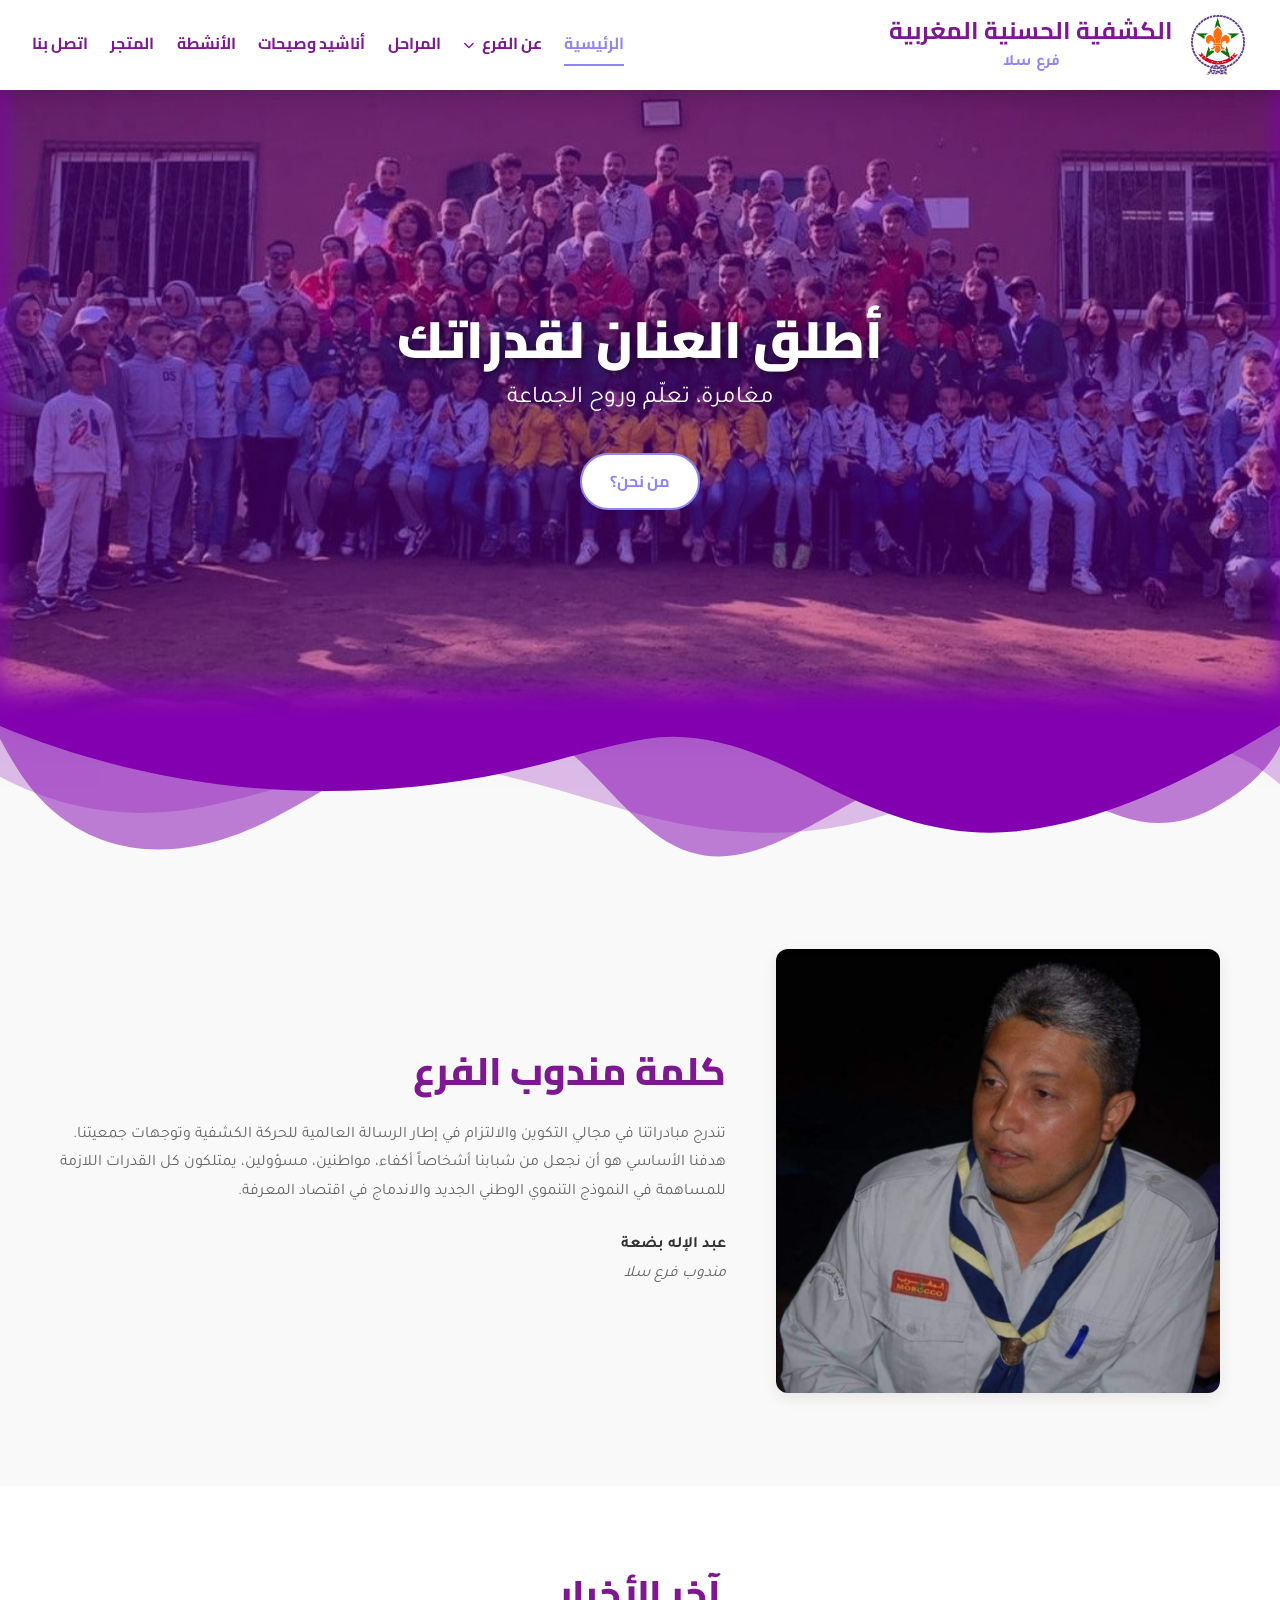
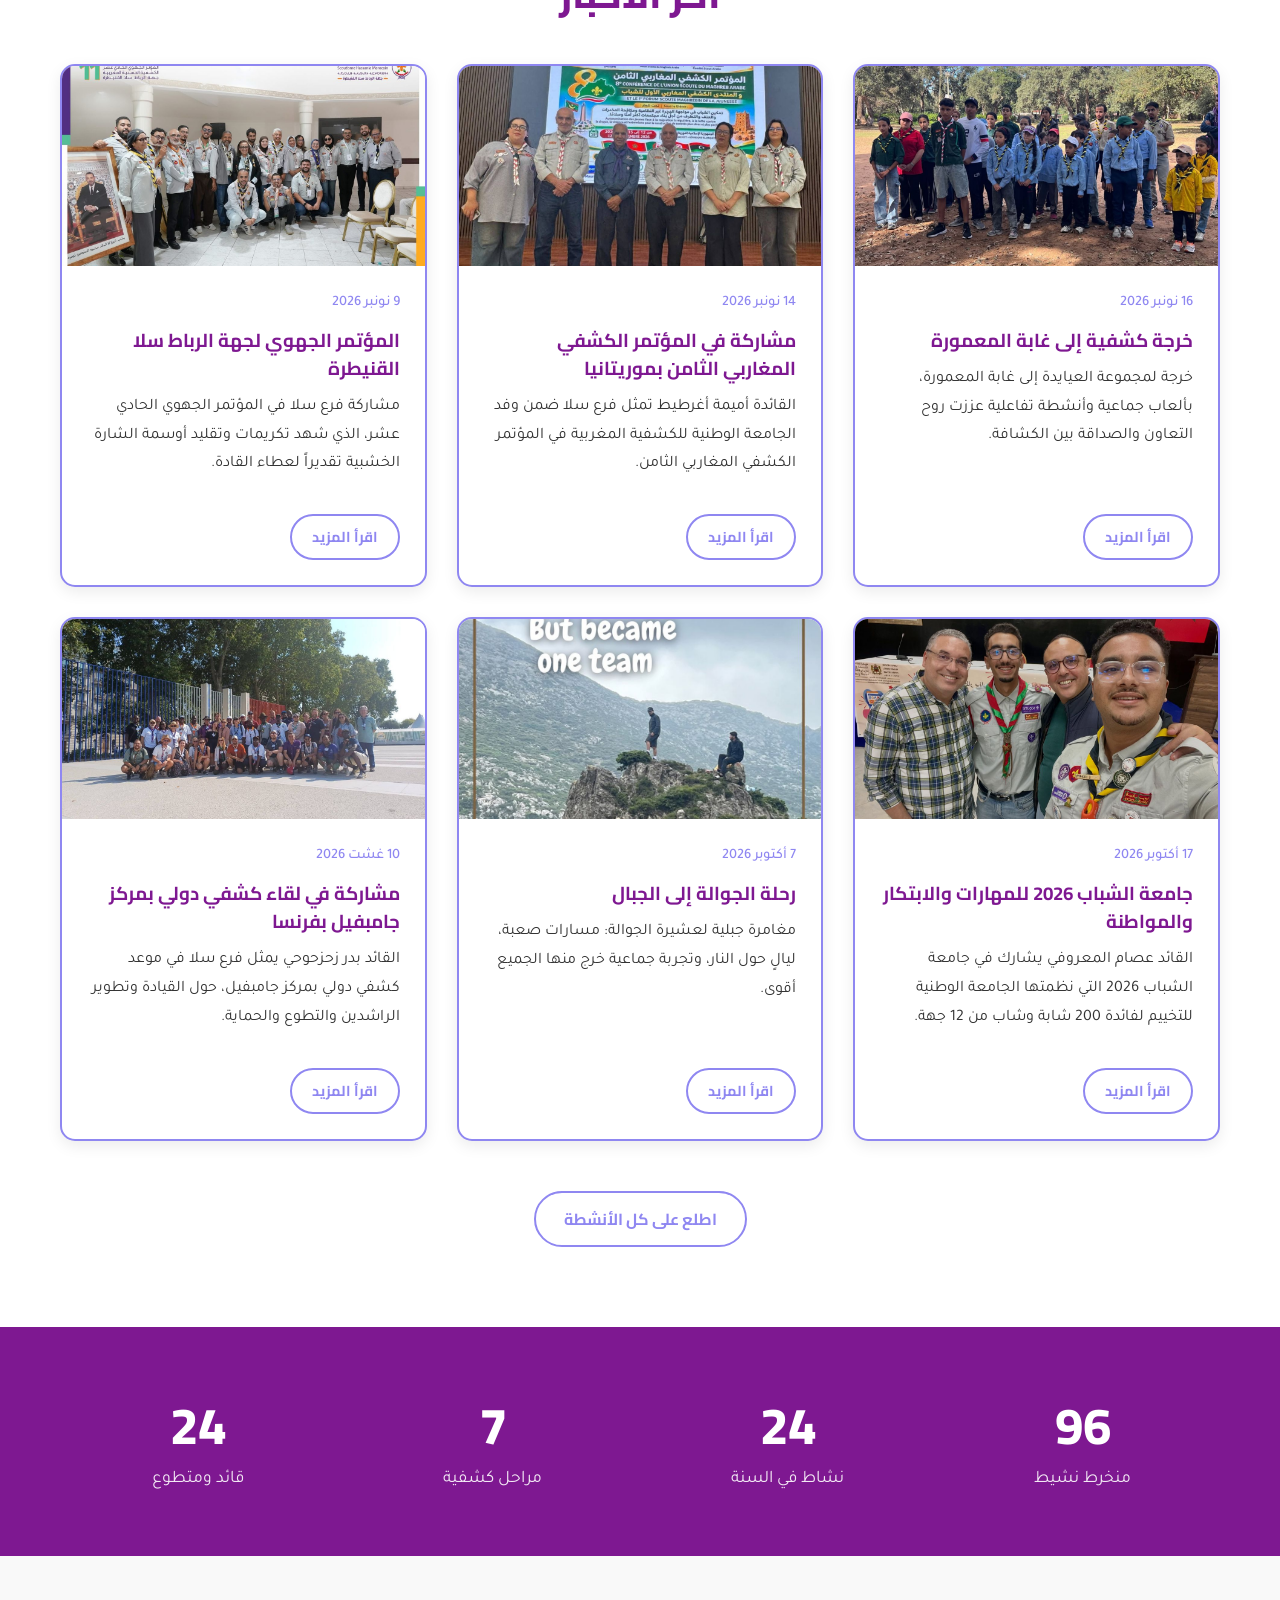
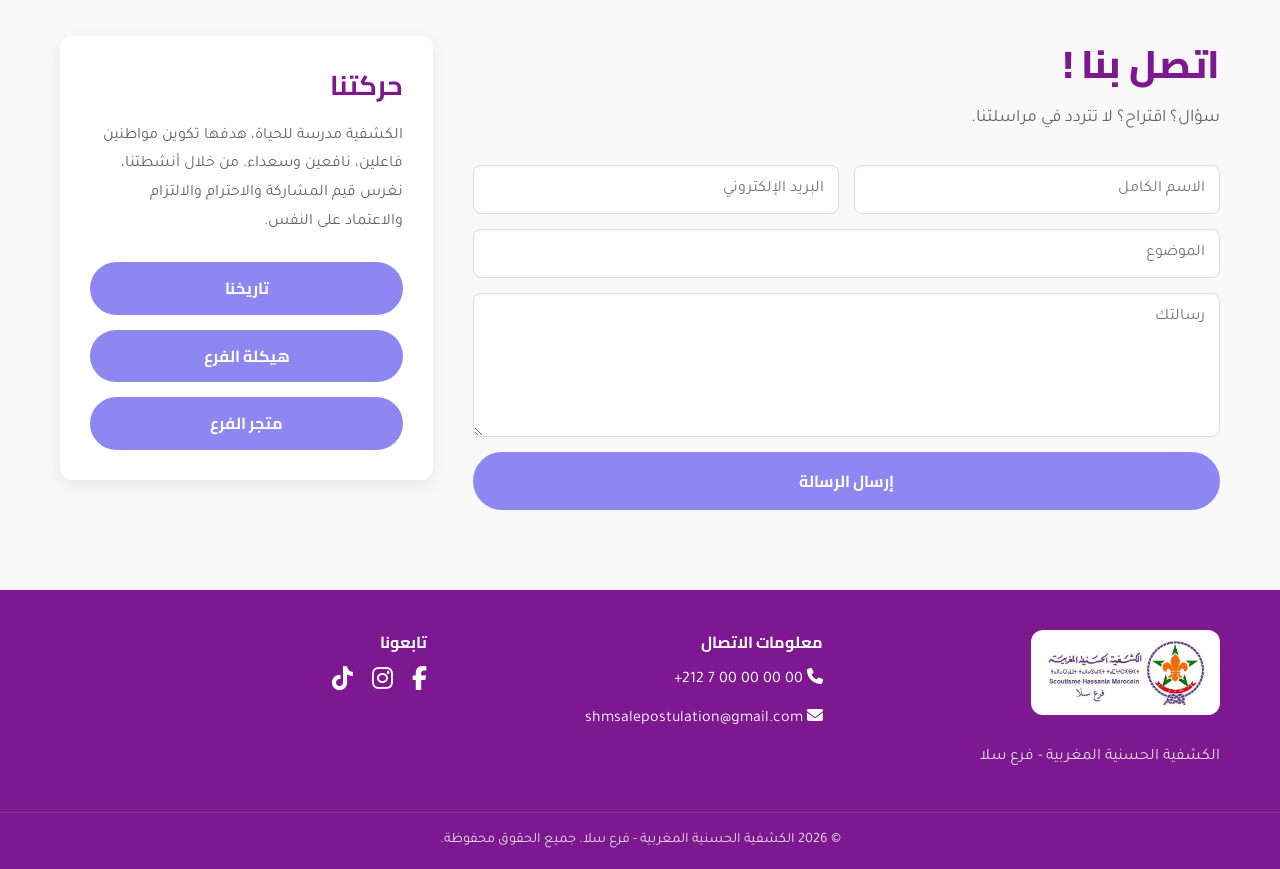
==== commit d469ddb1: "Mise à jour" ====
--- a/index.html
+++ b/index.html
@@ -66,12 +66,12 @@
             <div class="container">
                 <div class="mot-chef-grid">
                     <div class="mot-chef-image">
-                        <img src="img/chef-branche.jpg" alt="قائد الفرع">
+                        <img src="img/chef-branche.jpg" alt="مندوب الفرع">
                     </div>
                     <div class="mot-chef-text">
-                        <h2 class="section-title">كلمة قائد الفرع</h2>
+                        <h2 class="section-title">كلمة مندوب الفرع</h2>
                         <p>تندرج مبادراتنا في مجالي التكوين والالتزام في إطار الرسالة العالمية للحركة الكشفية وتوجهات جمعيتنا. هدفنا الأساسي هو أن نجعل من شبابنا أشخاصاً أكفاء، مواطنين، مسؤولين، يمتلكون كل القدرات اللازمة للمساهمة في النموذج التنموي الوطني الجديد والاندماج في اقتصاد المعرفة.</p>
-                        <p><strong>عبد الإله بدّاع</strong><br><em>قائد فرع سلا</em></p>
+                        <p><strong>عبد الإله بضعة</strong><br><em>مندوب فرع سلا</em></p>
                     </div>
                 </div>
             </div>
--- a/css/style.css
+++ b/css/style.css
@@ -1187,6 +1187,138 @@
 .org-row .org-box {
     min-width: 170px;
     padding: 15px 20px;
+}
+
+/* --- الهيكل التنظيمي الحقيقي للفرع --- */
+.org-box h3 i, .role-head i, .unit-head i, .group-head i { margin-inline-end: 6px; }
+
+.org-box.lead {
+    border-color: #1f8a4c;
+    background: #1f8a4c;
+}
+.org-box.lead h3, .org-box.lead p { color: var(--color-white); }
+
+.org-box.deputy {
+    border-color: #ef7d1a;
+    background: #ef7d1a;
+}
+.org-box.deputy h3, .org-box.deputy p { color: var(--color-white); }
+
+.org-box.small { min-width: 220px; }
+.org-box.lead p, .org-box.deputy p, .org-box.small p { font-size: 1.05rem; font-weight: 700; }
+
+.org-roles {
+    display: grid;
+    grid-template-columns: repeat(7, 1fr);
+    gap: 12px;
+    width: 100%;
+}
+
+.role-card, .unit-card {
+    background: var(--color-white);
+    border: 2px solid var(--color-secondary);
+    border-radius: 12px;
+    overflow: hidden;
+    box-shadow: var(--shadow);
+    text-align: center;
+    display: flex;
+    flex-direction: column;
+}
+
+.role-head {
+    background: var(--color-primary);
+    color: var(--color-white);
+    font-family: var(--font-heading);
+    font-weight: 700;
+    font-size: 0.92rem;
+    padding: 10px 8px;
+    flex-grow: 1;
+    display: flex;
+    align-items: center;
+    justify-content: center;
+    line-height: 1.5;
+}
+
+.role-name, .unit-name {
+    padding: 10px 8px;
+    font-weight: 700;
+    color: var(--color-text);
+    background: #f5f0ff;
+}
+
+.org-groups {
+    display: grid;
+    grid-template-columns: 4fr 3fr;
+    gap: 24px;
+    width: 100%;
+}
+
+.org-group {
+    border-radius: 15px;
+    padding: 16px;
+    background: var(--color-white);
+    box-shadow: var(--shadow);
+    border-top: 5px solid;
+}
+
+.org-group.ayayda { border-color: #1f8a4c; }
+.org-group.bitana { border-color: #ef7d1a; }
+
+.group-head {
+    font-family: var(--font-heading);
+    font-weight: 800;
+    font-size: 1.25rem;
+    text-align: center;
+    margin-bottom: 14px;
+}
+
+.org-group.ayayda .group-head { color: #1f8a4c; }
+.org-group.bitana .group-head { color: #ef7d1a; }
+
+.group-units {
+    display: grid;
+    grid-template-columns: repeat(auto-fit, minmax(130px, 1fr));
+    gap: 10px;
+}
+
+.unit-head {
+    color: var(--color-white);
+    font-family: var(--font-heading);
+    font-weight: 700;
+    font-size: 0.92rem;
+    padding: 8px;
+}
+
+.org-group.ayayda .unit-card { border-color: #1f8a4c; }
+.org-group.ayayda .unit-head { background: #1f8a4c; }
+.org-group.ayayda .unit-name { background: #e9f6ee; }
+.org-group.bitana .unit-card { border-color: #ef7d1a; }
+.org-group.bitana .unit-head { background: #ef7d1a; }
+.org-group.bitana .unit-name { background: #fdf0e4; }
+
+.unit-stage {
+    font-size: 0.8rem;
+    color: var(--color-light-text);
+    padding-top: 6px;
+}
+
+.org-motto {
+    text-align: center;
+    margin-top: 40px;
+    font-family: var(--font-heading);
+    font-weight: 700;
+    font-size: 1.15rem;
+    color: var(--color-primary);
+}
+
+@media (max-width: 1100px) {
+    .org-roles { grid-template-columns: repeat(4, 1fr); }
+}
+
+@media (max-width: 768px) {
+    .org-roles { grid-template-columns: repeat(2, 1fr); }
+    .org-groups { grid-template-columns: 1fr; }
+    .group-units { grid-template-columns: repeat(2, 1fr); }
 }
 
 /* --- بطاقات القيم / الرسالة --- */
